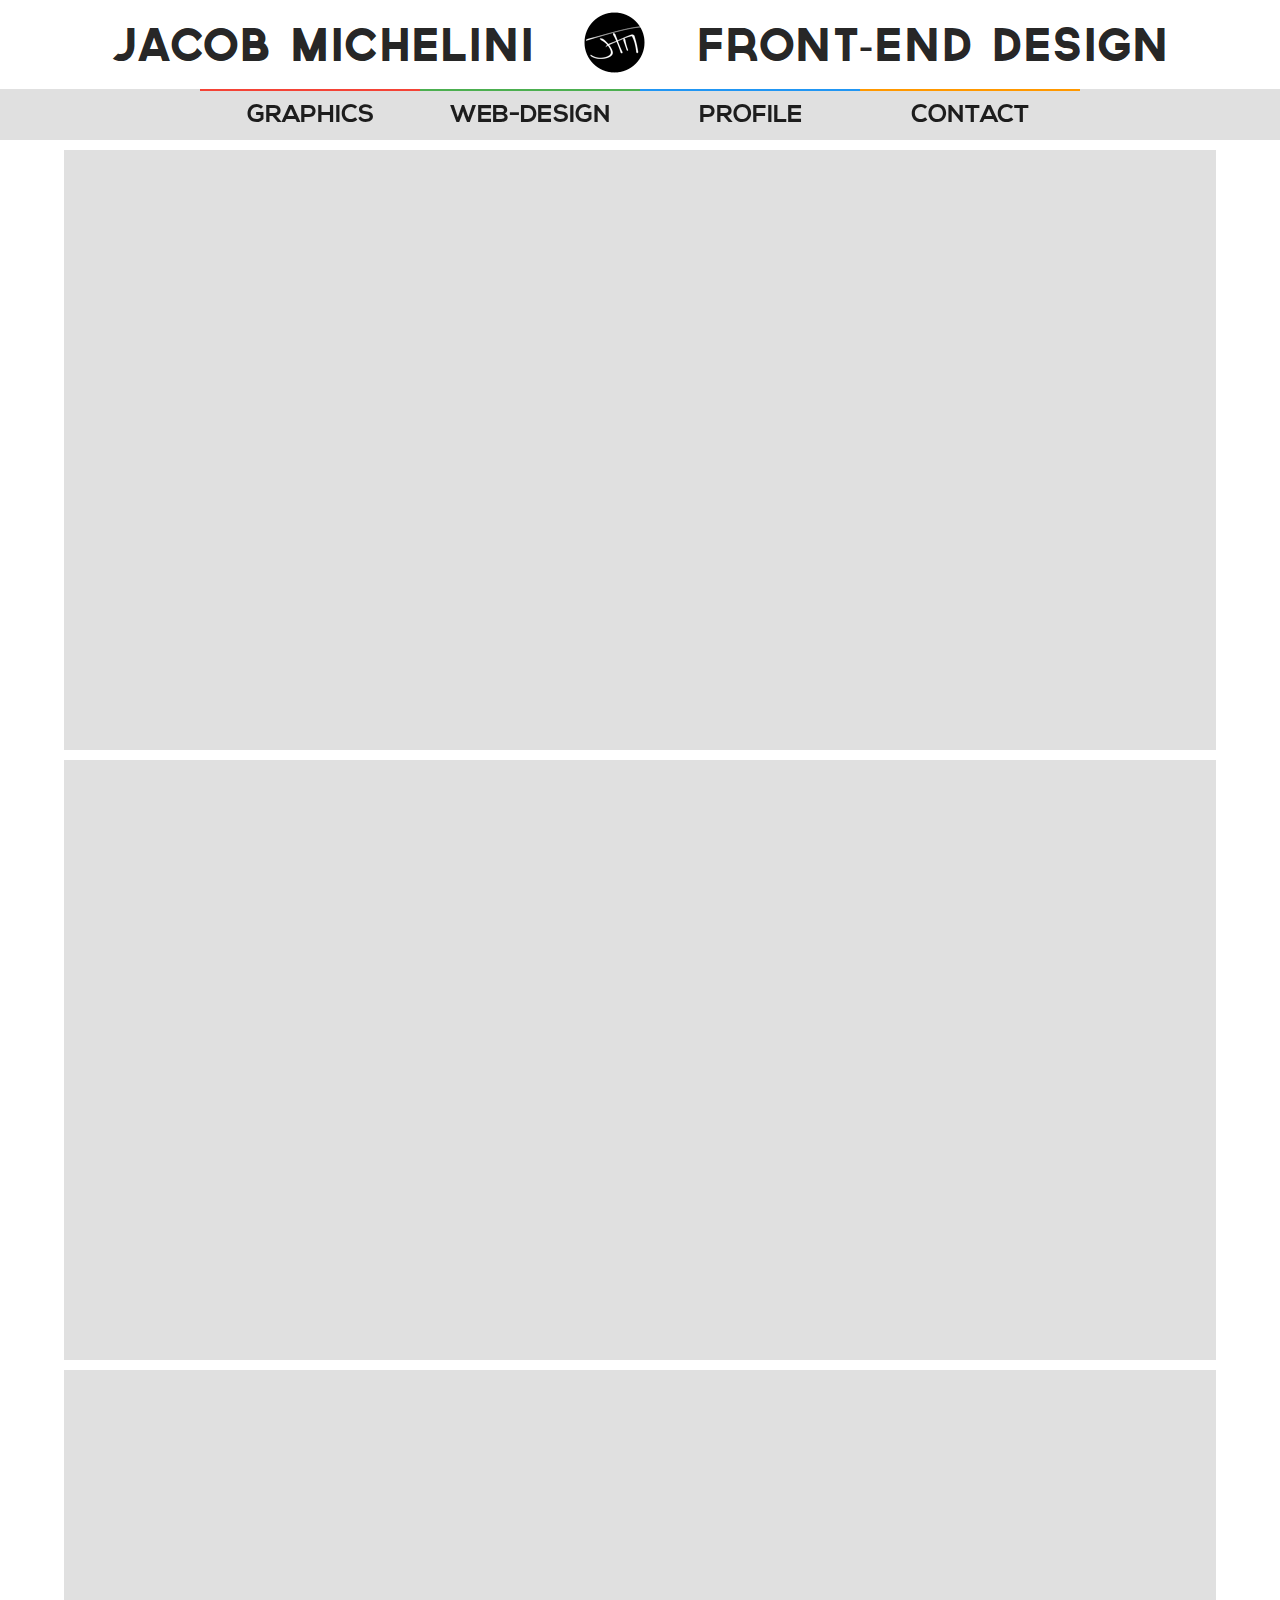
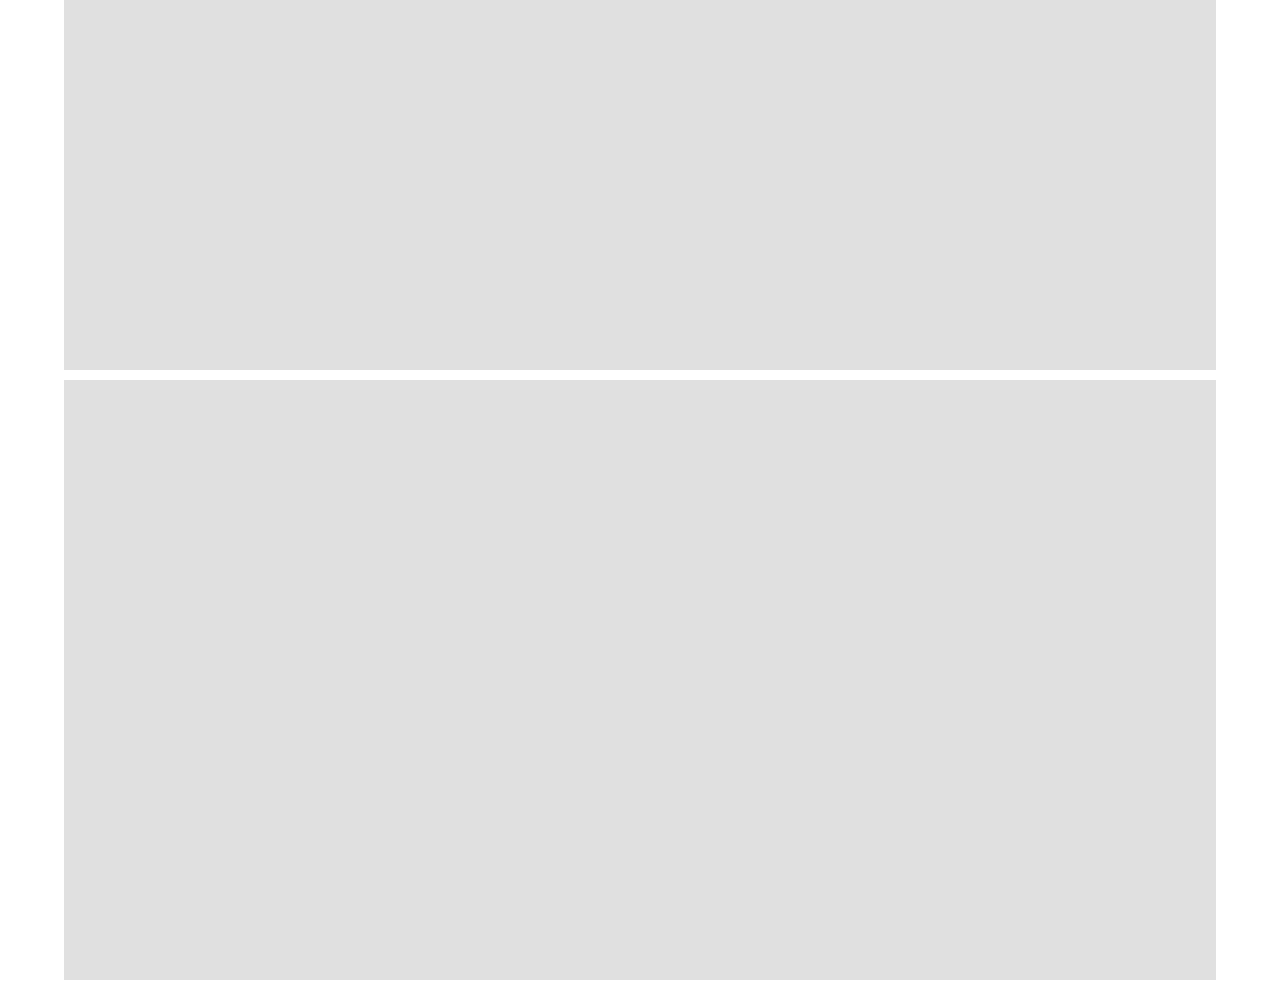
==== index.html @ 09287432 "fixed upload" ====
<!DOCTYPE html>
  <html>
    <head>
      <meta charset="utf-8" />
      <title>Jacob Michelini - Web Design</title>
      <meta name="author" content="Jacob Michelini"> 
      <meta name="keywords" content="Jacob Michelini UX Design Web Portland Oregon CSS HTML Audiocollector Front-End"> 
      <meta name="description" content="Jacob Michelini: Media and Web Design in Portland Oregon."> 
      <meta name="robots" content="index, follow">
      <link rel="shortcut icon" href="favicon.ico" type="image/x-icon">
      <link rel="icon" href="favicon.ico" type="image/x-icon">
      <!--Import Google Icon Font-->
      <link href="http://fonts.googleapis.com/icon?family=Material+Icons" rel="stylesheet">
      <!--Import materialize.css-->
      <link type="text/css" rel="stylesheet" href="css/normalize.css"  media="screen,projection"/>
      <link type="text/css" rel="stylesheet" href="css/materialize.min.css"  media="screen,projection"/>
      <link type="text/css" rel="stylesheet" href="css/customcss.css"  media="screen,projection"/>

      <!--Let browser know website is optimized for mobile-->
      <meta name="viewport" content="width=device-width, initial-scale=1.0"/>
    </head>

    <body>

      <div class="row fixed">
        <!-- TOP HEADER -->
        <div class="col s12 white">
          <a href="index.html"><h3 class="heading center-align">JACOB MICHELINI<img class="logo" src="images/jsymbol.png">FRONT-END DESIGN</h3></a>
        </div>
        
        <!-- TOP NAVBAR -->
        <div class="col s12 grey lighten-2">
          <div class="container">
            <a href="#graphics.html"><div class="col s12 m3 l3  center-align waves-effect waves-light navbutton a"><h5>GRAPHICS</h5></div></a>
            <a href="#webdesign.html"><div class="col s12 m3 l3  center-align waves-effect waves-light navbutton b"><h5 class="shrinky">WEB-DESIGN</h5></div></a>
            <a href="#profile.html"><div class="col s12 m3 l3  center-align waves-effect waves-light navbutton c"><h5>PROFILE</h5></div></a>
            <a href="#contact.html"><div class="col s12 m3 l3  center-align waves-effect waves-light navbutton d"><h5>CONTACT</h5></div></a>
          </div>
        </div>

      </div>




      <div class="row jrow">
        <div class="container jcontainer">
          <div class="blocker"></div>
          <div class="col s12 grey lighten-2 content-module"></div>
          <div class="col s12 grey lighten-2 content-module"></div>
          <div class="col s12 grey lighten-2 content-module"></div>
          <div class="col s12 grey lighten-2 content-module"></div>
        </div>

      </div>
     
      <!--Import jQuery before materialize.js-->
      <script type="text/javascript" src="https://code.jquery.com/jquery-2.1.1.min.js"></script>
      <script type="text/javascript" src="js/materialize.min.js"></script>
    </body>
  </html>
---- css/customcss.css ----
/*GENERAL*/

.jcontainer {
  width: 90%;
  max-width: 9999px;
}

a {
  color: inherit;
}

@font-face {
  font-family: 'Governorj';
  src: url("governor.ttf") format("truetype");
}

@font-face {
  font-family: 'Nexaj';
  src: url("NexaBold.otf") format("opentype");
}

@font-face {
  font-family: 'Cabinj';
  src: url("cabinregular.otf") format("opentype");
}

html {
  font-family: 'Governorj', Calibri, Trebuchet, sans-serif;
}

.a {
  border-top: 2px solid #f44336;
}

.b {
  border-top: 2px solid #4caf50;
}


.c {
  border-top: 2px solid #2196f3;
}


.d {
  border-top: 2px solid #ff9800;
}

.a:hover {
  box-shadow: 0px 50px 0px #f44336 inset;
  transition: all 400ms;
}

.b:hover {
  box-shadow: 0px 50px 0px #4caf50 inset;
  transition: all 400ms;
}


.c:hover {
  box-shadow: 0px 50px 0px #2196f3 inset;
  transition: all 400ms;
}


.d:hover {
  box-shadow: 0px 50px 0px #ff9800 inset;
  transition: all 400ms;
}



/*TOPBAR*/

.fixed {
  position: fixed;
  z-index: 100;
}

h3 {
  font-size: 45px;
}

h5 {
  font-family: 'Nexaj', sans-serif;
  font-weight: bold;
}

.logo {
  position: relative;
  margin-top: -900px;
  top: 12px;
  padding: 0px 50px 0px 50px;
}

/*.navbutton:hover {
  background-color: #1de9b6; 
}*/



/*CONTENT MODULES*/

.jrow {
  margin-bottom: 0px;
}

.blocker {
  height: 150px;
  width: 100%;
}

.content-module {
  height: 600px;
  margin-bottom: 10px;
}


/*GALLERY*/

.gallery {
    width: 100%;
    margin-left: auto;
    left: auto;
    right: auto;
    float: left;
    box-sizing: border-box;
    margin-bottom: 20px;
}



/*-------------------------------------------------------------------------------*/
/*BREAKPOINTS*/
@media only screen 
and (max-width : 1100px) {
  
/*GENERAL*/
/*TOPBAR*/
h3 {
  font-size: 3.5vw;
  transition: all 100ms;
}

.logo {
  padding: 0px 3vw 0px 3vw;
  width: 12%;
  top: 1.5vw;
}

.blocker {
  height: calc(5vw + 85px);
}
/*CONTENT MODULES*/
/*GALLERY*/

}

@media only screen 
and (max-width : 1200px) {
  
/*GENERAL*/
/*TOPBAR*/
.container {
  width: 90%;
  transition:all 300ms;
}
/*CONTENT MODULES*/
/*GALLERY*/

}

@media only screen 
and (max-width : 850px) {
  
/*GENERAL*/
/*TOPBAR*/
.shrinky {
  font-size: 2.65vw;
  line-height: 25px; 
}

.jcontainer {
  width: 100%;
}
/*CONTENT MODULES*/
/*GALLERY*/

}

@media only screen 
and (max-width : 600px) {
  
/*GENERAL*/
/*TOPBAR*/
.shrinky {
  font-size: 1.64rem;
}

.blocker {
  height: calc(5vw + 230px);
}
/*CONTENT MODULES*/
/*GALLERY*/

}
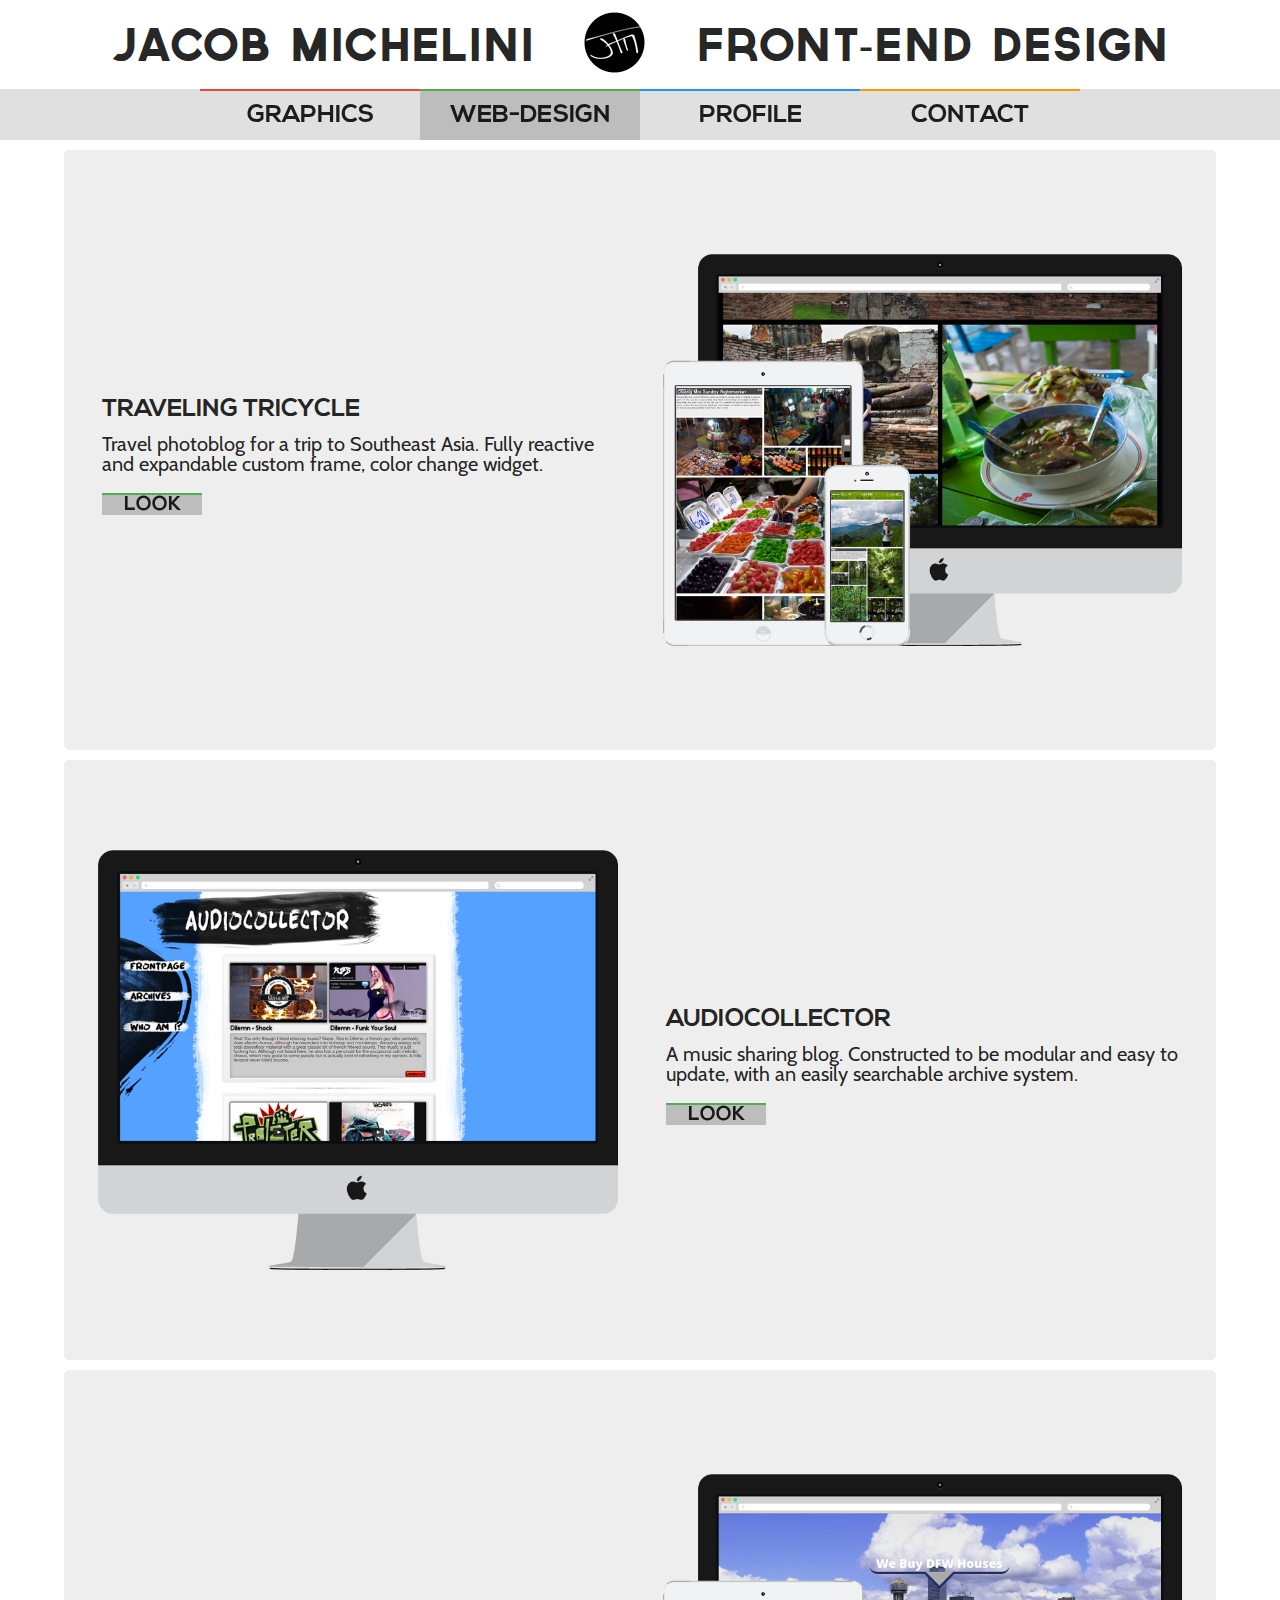
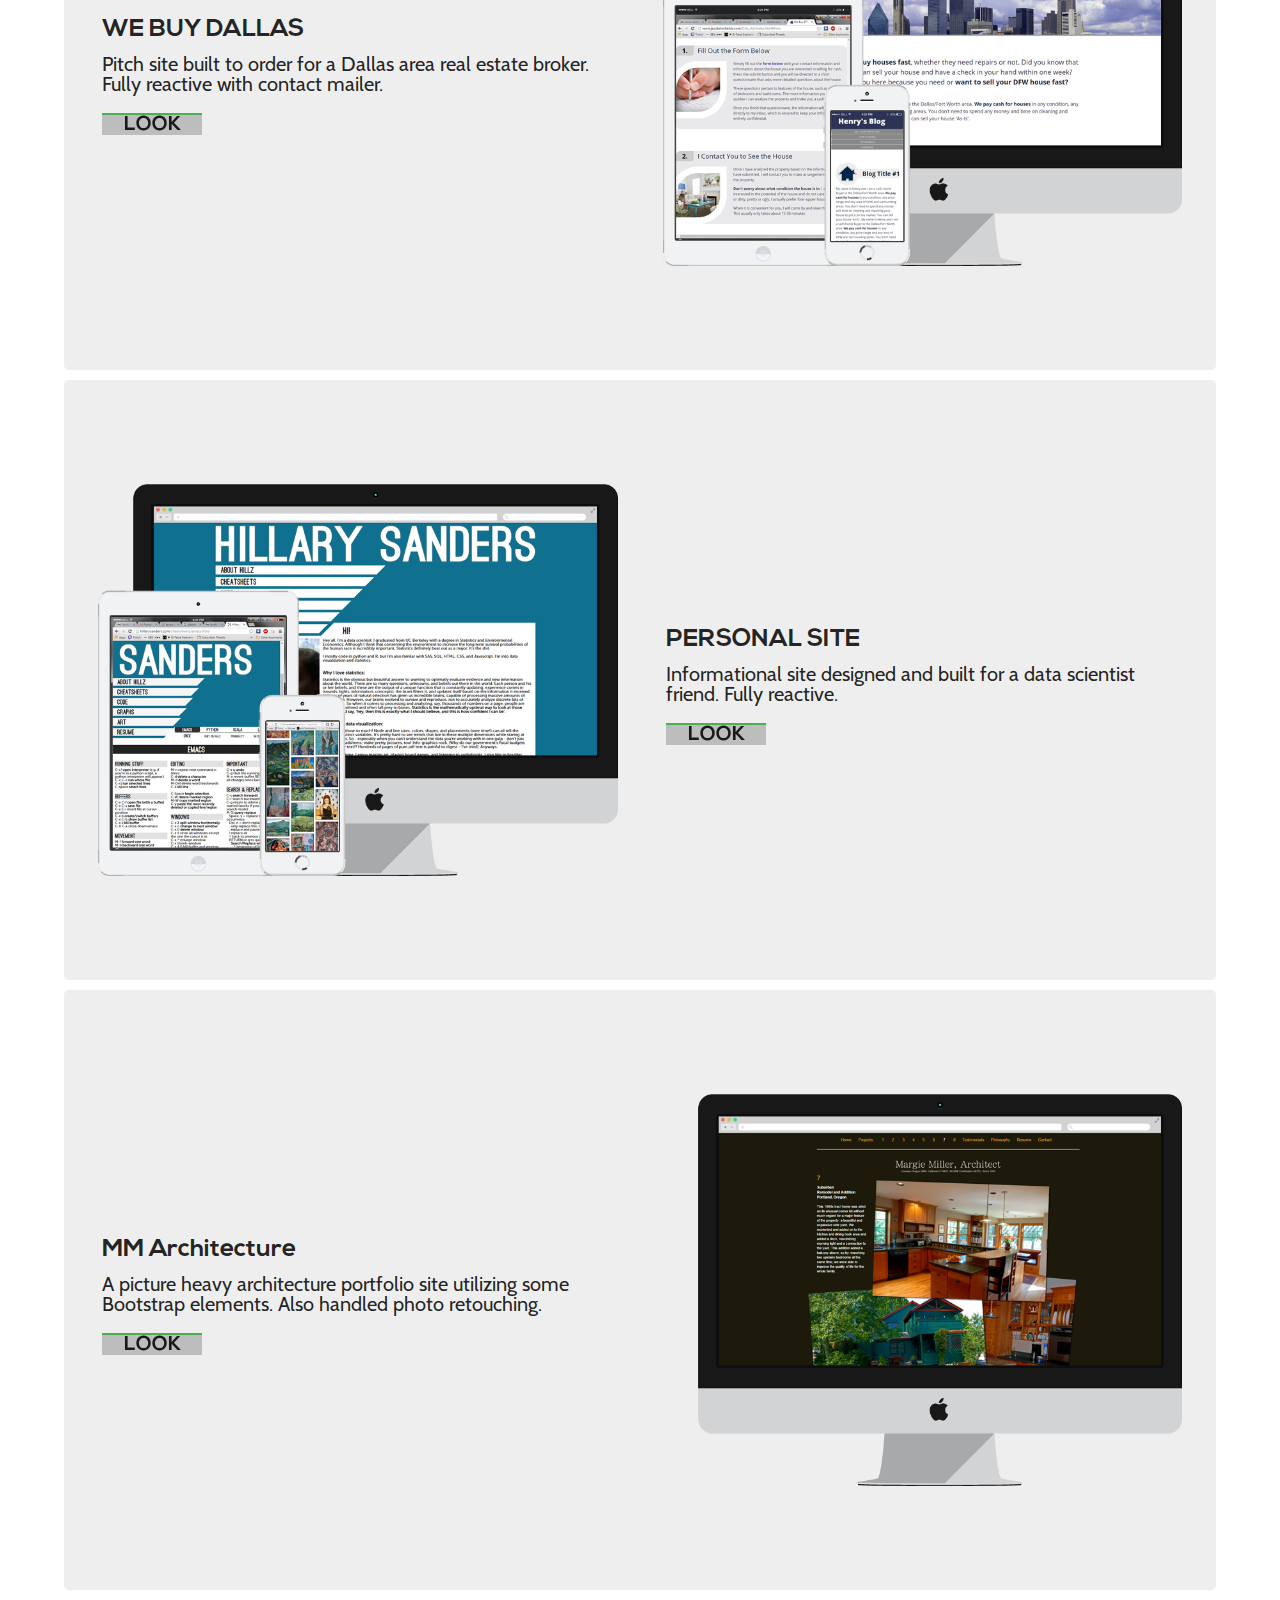
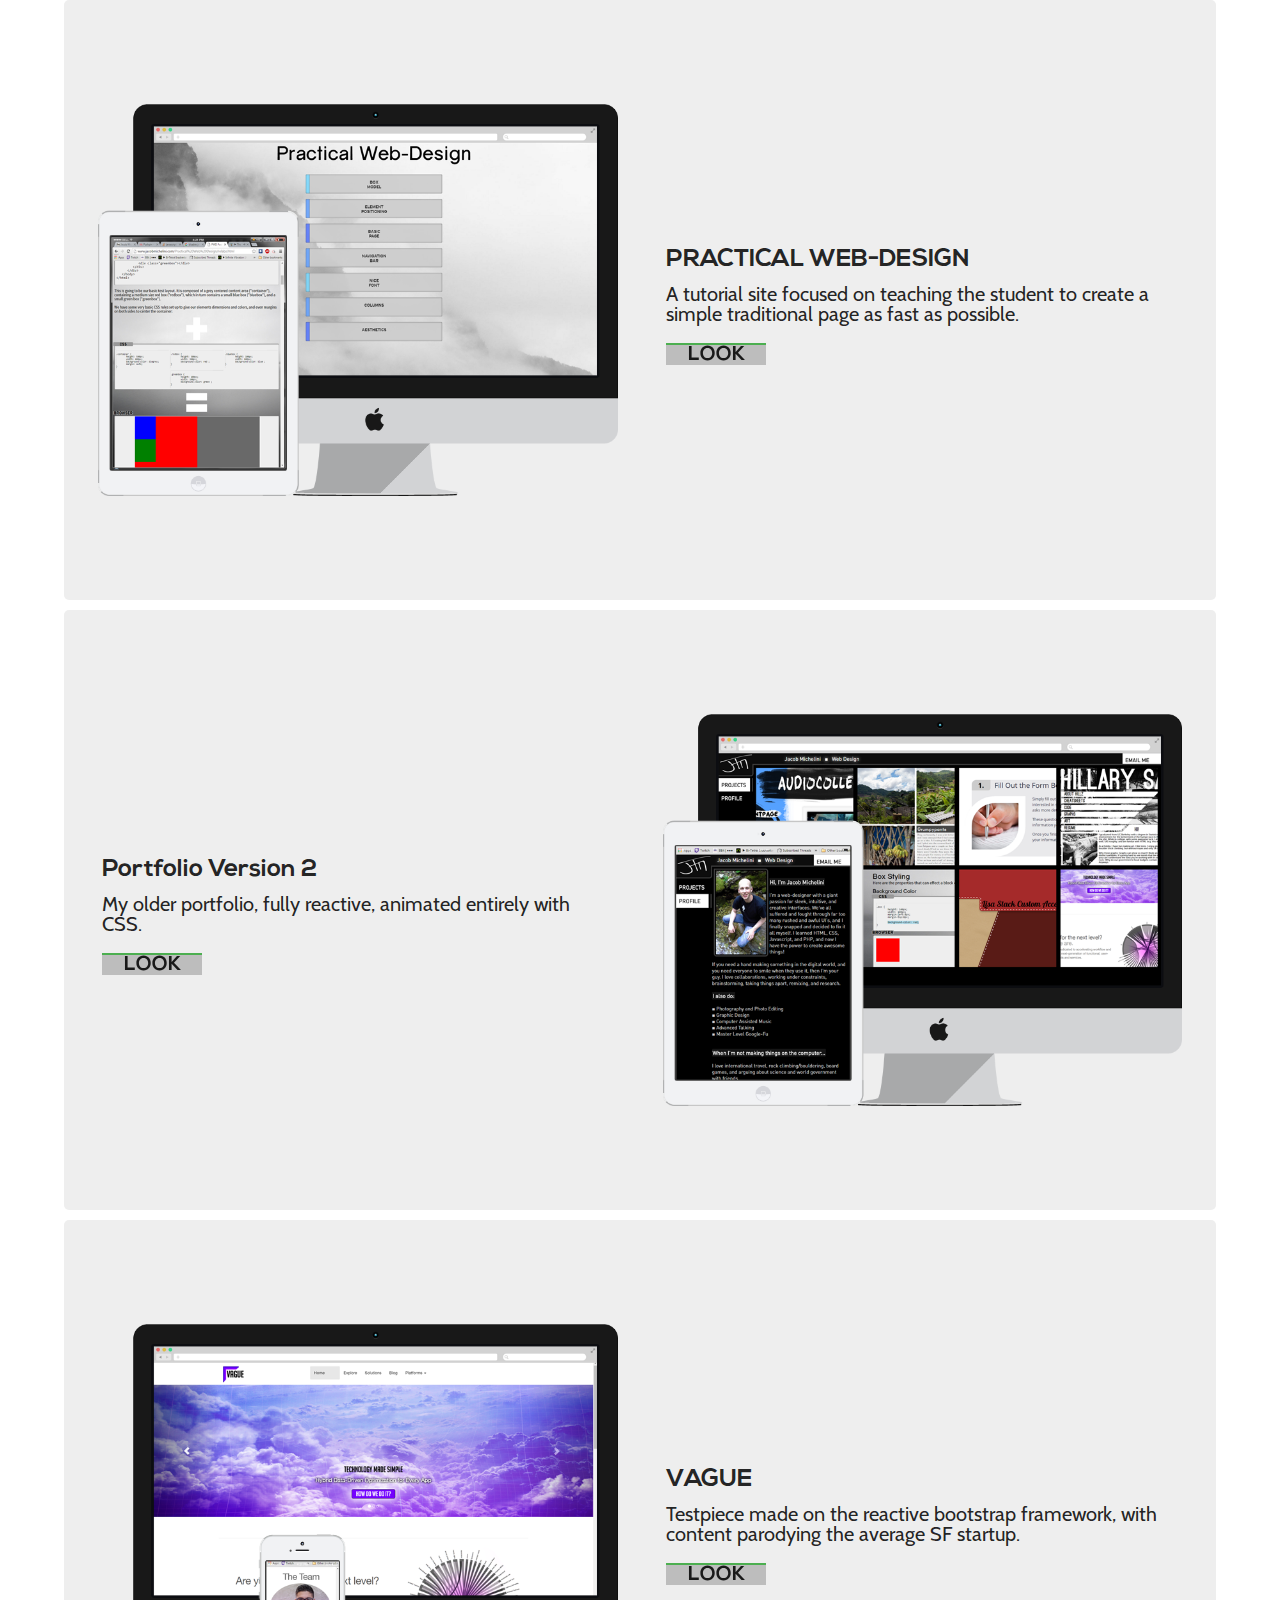
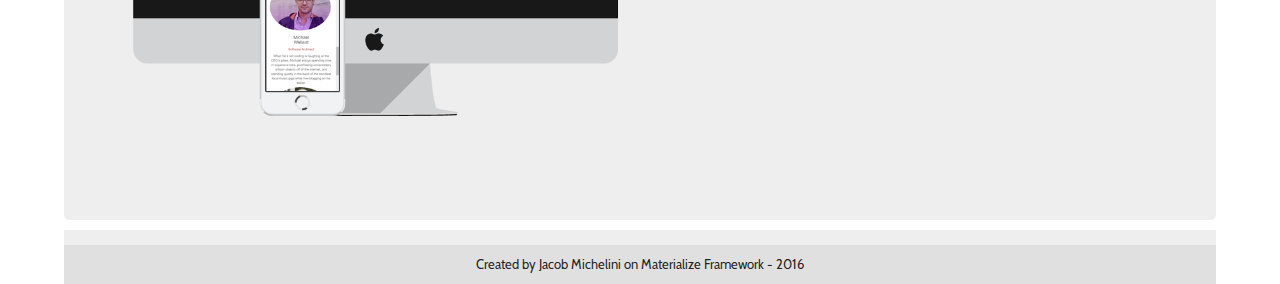
==== commit 86c62ebe: "Added Site Content" ====
--- a/index.html
+++ b/index.html
@@ -2,7 +2,7 @@
   <html>
     <head>
       <meta charset="utf-8" />
-      <title>Jacob Michelini - Web Design</title>
+      <title>Jacob Michelini│Front-End Design</title>
       <meta name="author" content="Jacob Michelini"> 
       <meta name="keywords" content="Jacob Michelini UX Design Web Portland Oregon CSS HTML Audiocollector Front-End"> 
       <meta name="description" content="Jacob Michelini: Media and Web Design in Portland Oregon."> 
@@ -32,7 +32,7 @@
         <div class="col s12 grey lighten-2">
           <div class="container">
             <a href="#graphics.html"><div class="col s12 m3 l3  center-align waves-effect waves-light navbutton a"><h5>GRAPHICS</h5></div></a>
-            <a href="#webdesign.html"><div class="col s12 m3 l3  center-align waves-effect waves-light navbutton b"><h5 class="shrinky">WEB-DESIGN</h5></div></a>
+            <a href="#webdesign.html"><div class="col s12 m3 l3  center-align waves-effect waves-light navbutton b crumb"><h5 class="shrinky">WEB-DESIGN</h5></div></a>
             <a href="#profile.html"><div class="col s12 m3 l3  center-align waves-effect waves-light navbutton c"><h5>PROFILE</h5></div></a>
             <a href="#contact.html"><div class="col s12 m3 l3  center-align waves-effect waves-light navbutton d"><h5>CONTACT</h5></div></a>
           </div>
@@ -46,10 +46,104 @@
       <div class="row jrow">
         <div class="container jcontainer">
           <div class="blocker"></div>
-          <div class="col s12 grey lighten-2 content-module"></div>
-          <div class="col s12 grey lighten-2 content-module"></div>
-          <div class="col s12 grey lighten-2 content-module"></div>
-          <div class="col s12 grey lighten-2 content-module"></div>
+          
+          <div class="col s12 grey lighten-3 content-module">
+            <div class="col l6 m6 s12 fullheight valign-wrapper">
+              <div class="caption">
+              <h5>TRAVELING TRICYCLE</h5>
+              <p>Travel photoblog for a trip to Southeast Asia. Fully reactive and expandable custom frame, color change widget.</p>
+              <a href="#tricycle.html"><div class="navbutton center-align waves-effect waves-light visit b">LOOK</div></a>
+              </div>
+            </div>
+            <div class="col l6 m6 s12 fullheight valign-wrapper"><img class="gallery" src="images/tricycle.png"></div>
+          </div>
+
+          <div class="col s12 grey lighten-3 content-module">
+            <div class="col l6 m6 s12 fullheight valign-wrapper"><img class="gallery" src="images/audio.png"></div>
+            <div class="col l6 m6 s12 fullheight valign-wrapper">
+              <div class="caption">
+              <h5>AUDIOCOLLECTOR</h5>
+              <p>A music sharing blog. Constructed to be modular and easy to update, with an easily searchable archive system.</p>
+              <a href="#audio.html"><div class="navbutton center-align waves-effect waves-light visit b">LOOK</div></a>
+              </div>
+            </div>
+          </div>
+
+          <div class="col s12 grey lighten-3 content-module">
+            <div class="col l6 m6 s12 fullheight valign-wrapper">
+              <div class="caption">
+              <h5>WE BUY DALLAS</h5>
+              <p>Pitch site built to order for a Dallas area real estate broker. Fully reactive with contact mailer.</p>
+              <a href="#dfw.html"><div class="navbutton center-align waves-effect waves-light visit b">LOOK</div></a>
+              </div>
+            </div>
+            <div class="col l6 m6 s12 fullheight valign-wrapper"><img class="gallery" src="images/dfw.png"></div>
+          </div>
+
+          <div class="col s12 grey lighten-3 content-module">
+            <div class="col l6 m6 s12 fullheight valign-wrapper"><img class="gallery" src="images/hillary.png"></div>
+            <div class="col l6 m6 s12 fullheight valign-wrapper">
+              <div class="caption">
+              <h5>PERSONAL SITE</h5>
+              <p>Informational site designed and built for a data scientist friend. Fully reactive.</p>
+              <a href="#hillary.html"><div class="navbutton center-align waves-effect waves-light visit b">LOOK</div></a>
+              </div>
+            </div>
+          </div>
+
+          <!-- FOUR -->
+
+          <div class="col s12 grey lighten-3 content-module">
+            <div class="col l6 m6 s12 fullheight valign-wrapper">
+              <div class="caption">
+              <h5>MM Architecture</h5>
+              <p>A picture heavy architecture portfolio site utilizing some Bootstrap elements. Also handled photo retouching.</p>
+              <a href="#margie.html"><div class="navbutton center-align waves-effect waves-light visit b">LOOK</div></a>
+              </div>
+            </div>
+            <div class="col l6 m6 s12 fullheight valign-wrapper"><img class="gallery" src="images/margie.png"></div>
+          </div>
+
+          <div class="col s12 grey lighten-3 content-module">
+            <div class="col l6 m6 s12 fullheight valign-wrapper"><img class="gallery" src="images/practical.png"></div>
+            <div class="col l6 m6 s12 fullheight valign-wrapper">
+              <div class="caption">
+              <h5>PRACTICAL WEB-DESIGN</h5>
+              <p>A tutorial site focused on teaching the student to create a simple traditional page as fast as possible.</p>
+              <a href="#practical.html"><div class="navbutton center-align waves-effect waves-light visit b">LOOK</div></a>
+              </div>
+            </div>
+          </div>
+
+          <div class="col s12 grey lighten-3 content-module">
+            <div class="col l6 m6 s12 fullheight valign-wrapper">
+              <div class="caption">
+              <h5>Portfolio Version 2</h5>
+              <p>My older portfolio, fully reactive, animated entirely with CSS.</p>
+              <a href="#portfolio2.html"><div class="navbutton center-align waves-effect waves-light visit b">LOOK</div></a>
+              </div>
+            </div>
+            <div class="col l6 m6 s12 fullheight valign-wrapper"><img class="gallery" src="images/portfolio2.png"></div>
+          </div>
+
+          <div class="col s12 grey lighten-3 content-module">
+            <div class="col l6 m6 s12 fullheight valign-wrapper"><img class="gallery" src="images/vague.png"></div>
+            <div class="col l6 m6 s12 fullheight valign-wrapper">
+              <div class="caption">
+              <h5>VAGUE</h5>
+              <p>Testpiece made on the reactive bootstrap framework, with content parodying the average SF startup.</p>
+              <a href="#vague.html"><div class="navbutton center-align waves-effect waves-light visit b">LOOK</div></a>
+              </div>
+            </div>
+          </div>
+
+          <!-- EIGHT -->
+
+          <a href="index.html"><div class="col s12 grey lighten-1 center-align hide-on-med-and-up"><br>▲ GO TO TOP ▲<br><br></div></a>
+          <div class="col s12 grey lighten-3"><br></div>
+          <div class="col s12 grey lighten-2"><p class="center-align small"><br>Created by Jacob Michelini on Materialize Framework - 2016<br><br></p></div>
+
+
         </div>
 
       </div>
@@ -57,6 +151,7 @@
       <!--Import jQuery before materialize.js-->
       <script type="text/javascript" src="https://code.jquery.com/jquery-2.1.1.min.js"></script>
       <script type="text/javascript" src="js/materialize.min.js"></script>
+      <script type="text/javascript" src="js/custom.js"></script>
     </body>
   </html>
         --- a/css/customcss.css
+++ b/css/customcss.css
@@ -28,6 +28,11 @@
   font-family: 'Governorj', Calibri, Trebuchet, sans-serif;
 }
 
+p {
+  font-family: 'Cabinj', Calibri, sans-serif;
+  font-size: 20px;
+}
+
 .a {
   border-top: 2px solid #f44336;
 }
@@ -44,6 +49,10 @@
 
 .d {
   border-top: 2px solid #ff9800;
+}
+
+.small {
+  font-size: 13px;
 }
 
 .a:hover {
@@ -75,6 +84,7 @@
 .fixed {
   position: fixed;
   z-index: 100;
+  /*border-bottom: 1px solid white;*/
 }
 
 h3 {
@@ -93,6 +103,10 @@
   padding: 0px 50px 0px 50px;
 }
 
+.crumb {
+  background-color: #bdbdbd;
+}
+
 /*.navbutton:hover {
   background-color: #1de9b6; 
 }*/
@@ -113,6 +127,20 @@
 .content-module {
   height: 600px;
   margin-bottom: 10px;
+  border-radius: 5px;
+}
+
+.caption {
+  padding: 1rem;
+}
+
+.visit {
+  width: 100px;
+  height: 22px;
+  margin-top: 1.25rem;
+  background-color: #bdbdbd;
+  font-size: 20px;
+  font-family: 'Nexaj', sans-serif;
 }
 
 
@@ -120,12 +148,14 @@
 
 .gallery {
     width: 100%;
+    display: block;
     margin-left: auto;
-    left: auto;
-    right: auto;
-    float: left;
-    box-sizing: border-box;
-    margin-bottom: 20px;
+    margin-right: auto;
+    padding: .75rem;
+}
+
+.fullheight {
+  height: 100%;
 }
 
 
@@ -152,6 +182,9 @@
   height: calc(5vw + 85px);
 }
 /*CONTENT MODULES*/
+.content-module {
+  height: 500px;
+}
 /*GALLERY*/
 
 }
@@ -184,6 +217,9 @@
   width: 100%;
 }
 /*CONTENT MODULES*/
+.content-module {
+  height: 400px;
+}
 /*GALLERY*/
 
 }
@@ -197,10 +233,28 @@
   font-size: 1.64rem;
 }
 
+.fixed {
+  position: relative;
+  margin-bottom: 10px;
+}
+
+.fullheight {
+  height: 50%;
+}
+
+.gallery {
+  width: auto;
+  max-height: 100%;
+  max-width: 100%;
+}
+
 .blocker {
-  height: calc(5vw + 230px);
-}
-/*CONTENT MODULES*/
+  height: 0px;
+}
+/*CONTENT MODULES*/
+.content-module {
+  height: 550px;
+}
 /*GALLERY*/
 
 }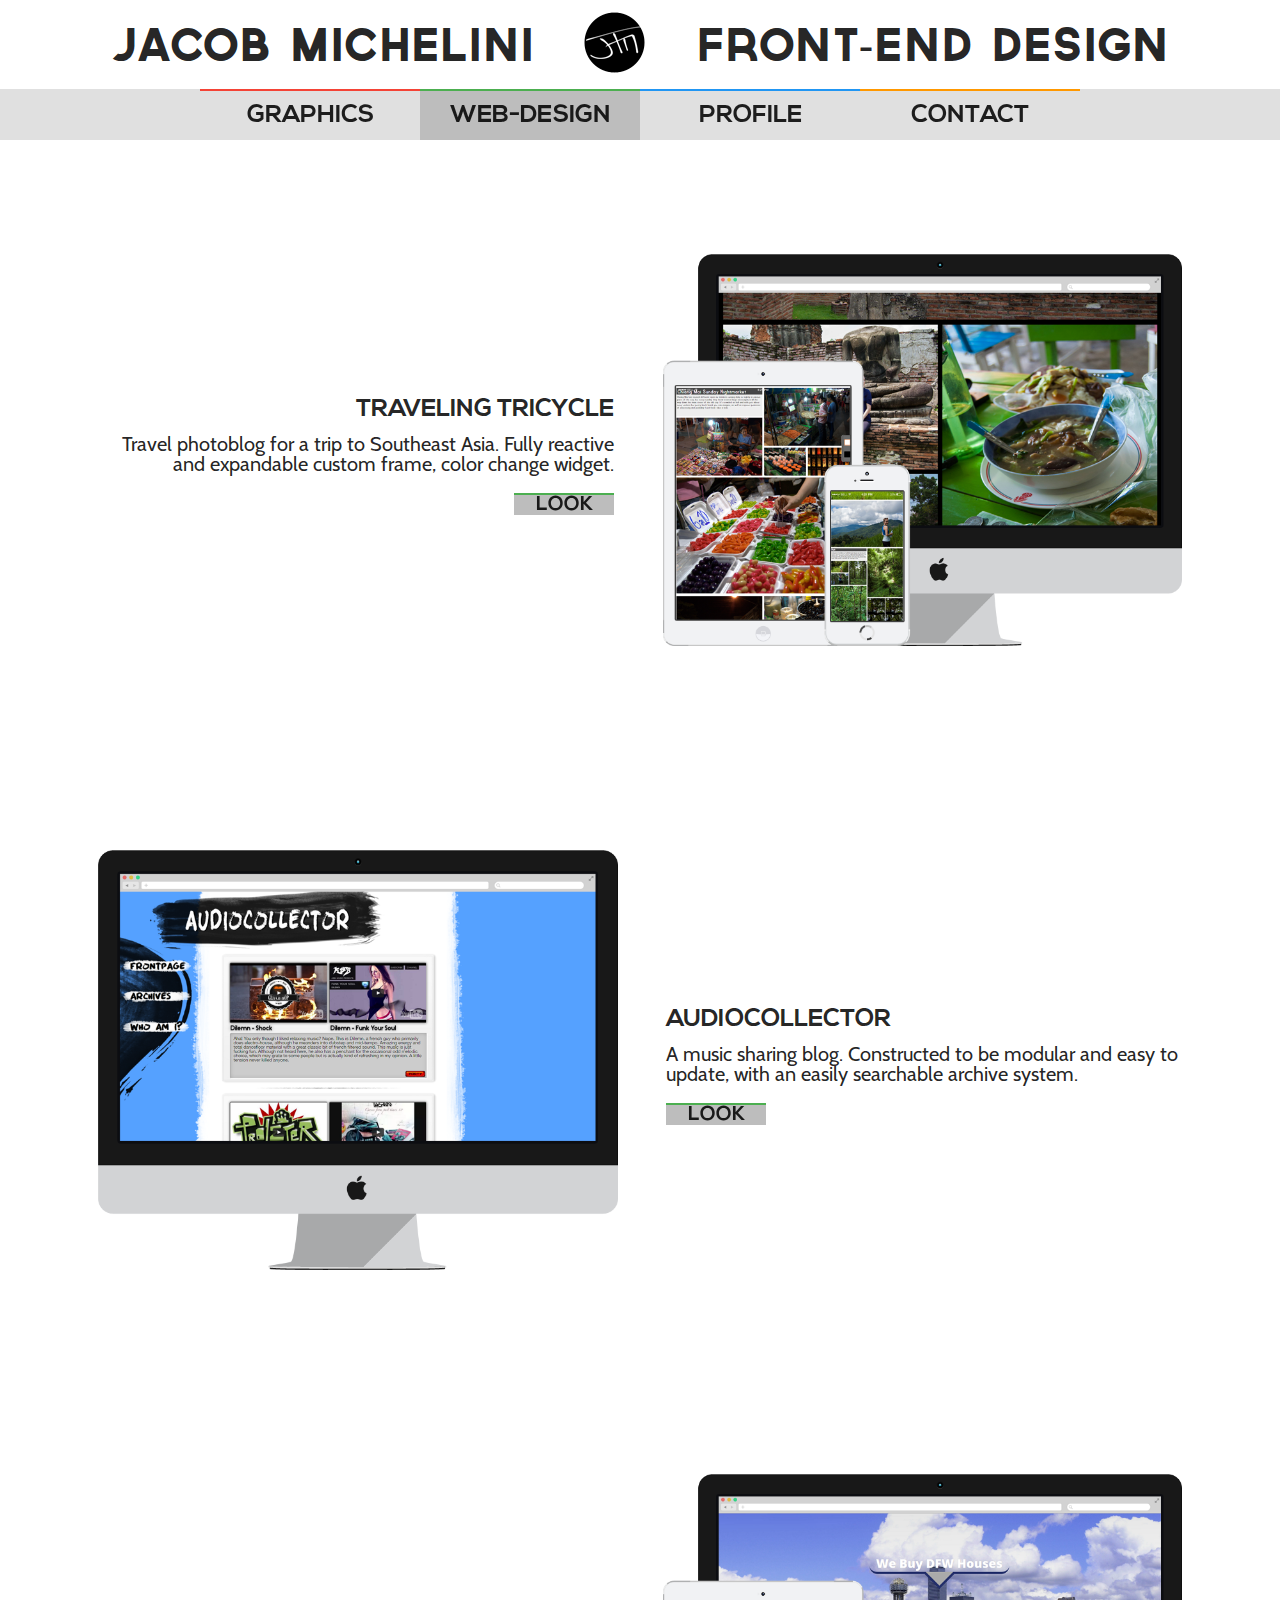
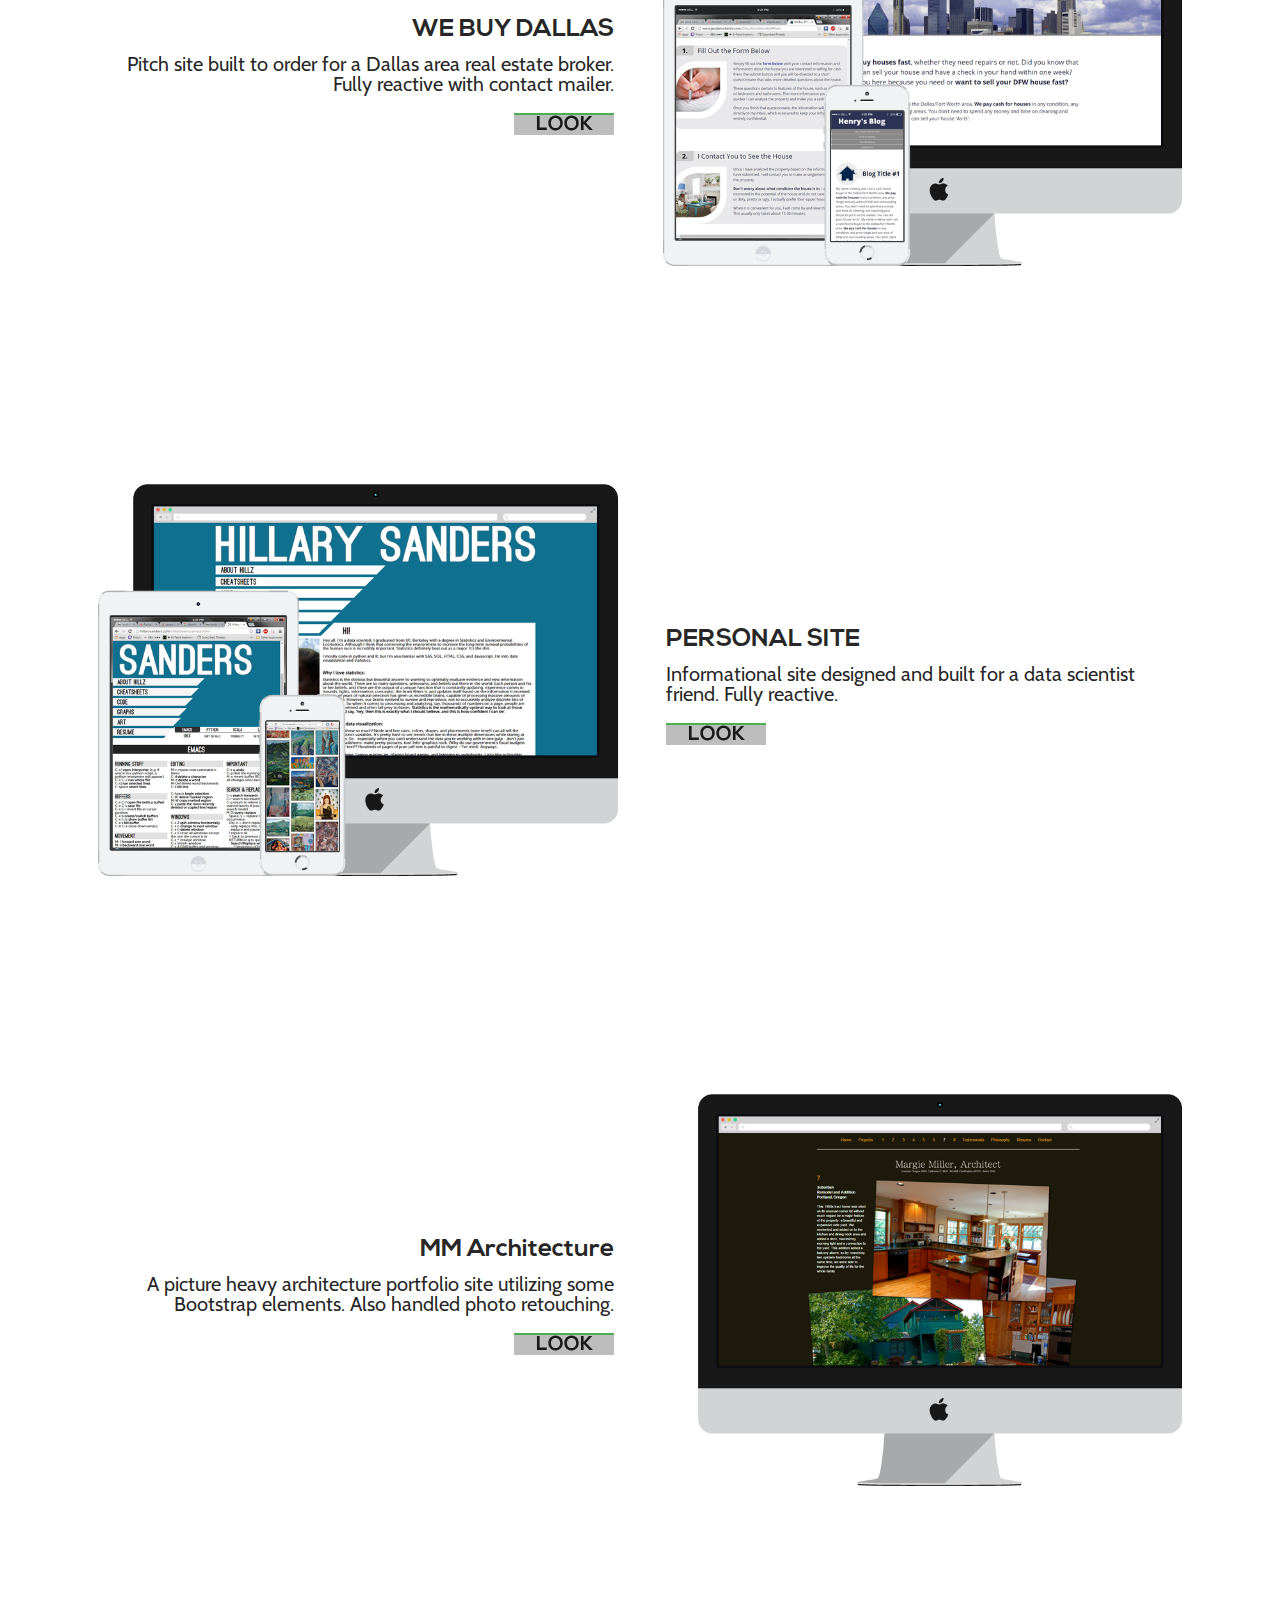
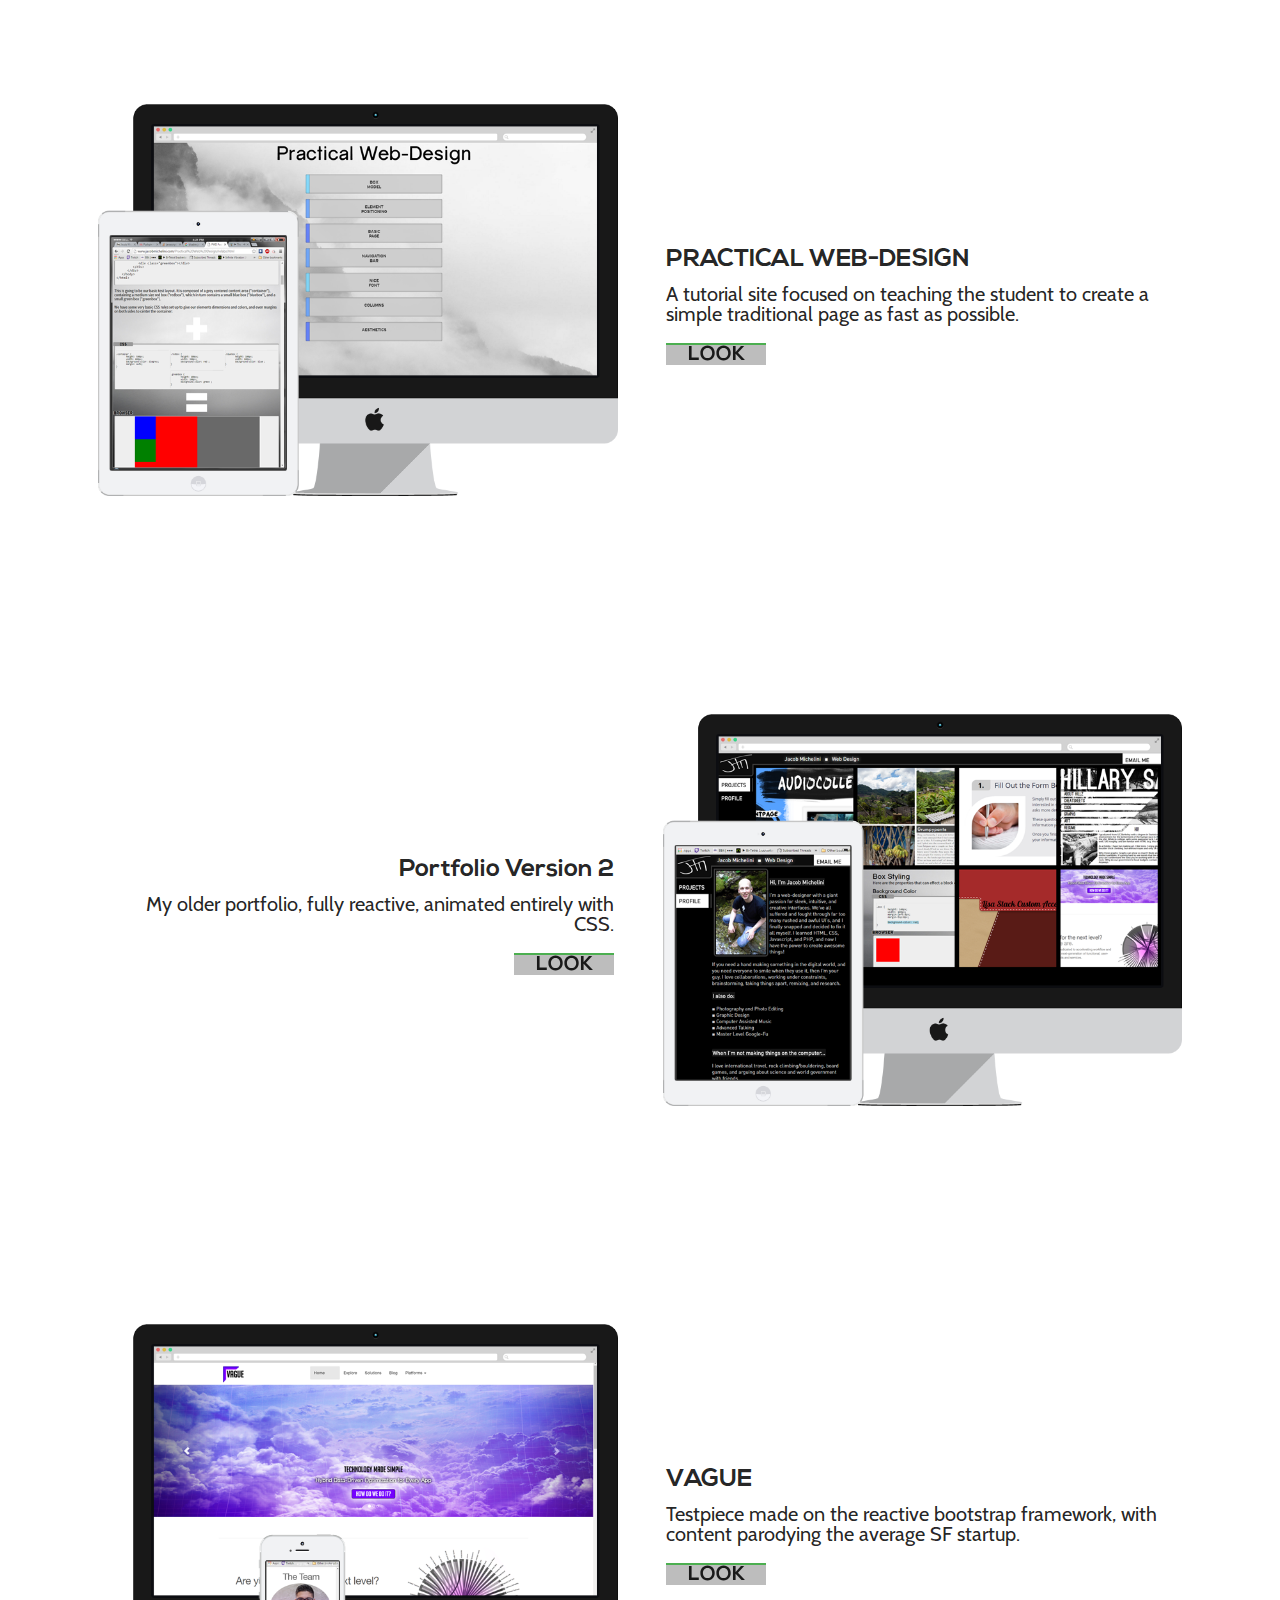
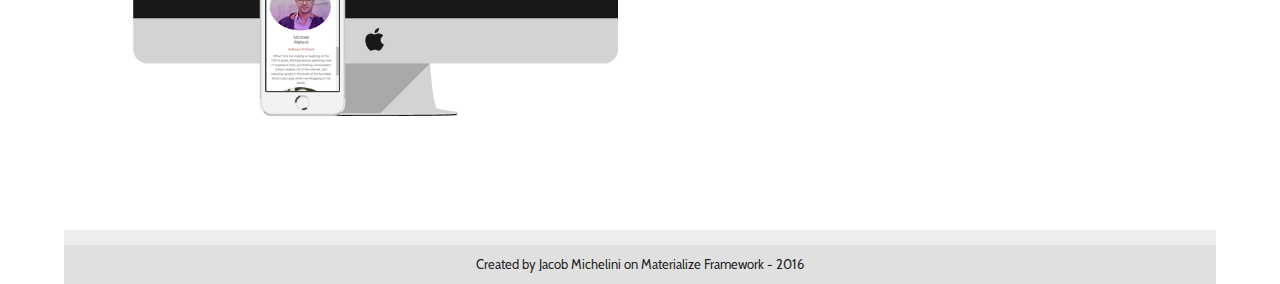
==== commit 50b2820d: "Fixed topbar" ====
--- a/index.html
+++ b/index.html
@@ -47,9 +47,9 @@
         <div class="container jcontainer">
           <div class="blocker"></div>
           
-          <div class="col s12 grey lighten-3 content-module">
+          <div class="col s12 content-module">
             <div class="col l6 m6 s12 fullheight valign-wrapper">
-              <div class="caption">
+              <div class="caption right-align">
               <h5>TRAVELING TRICYCLE</h5>
               <p>Travel photoblog for a trip to Southeast Asia. Fully reactive and expandable custom frame, color change widget.</p>
               <a href="#tricycle.html"><div class="navbutton center-align waves-effect waves-light visit b">LOOK</div></a>
@@ -58,7 +58,7 @@
             <div class="col l6 m6 s12 fullheight valign-wrapper"><img class="gallery" src="images/tricycle.png"></div>
           </div>
 
-          <div class="col s12 grey lighten-3 content-module">
+          <div class="col s12 content-module">
             <div class="col l6 m6 s12 fullheight valign-wrapper"><img class="gallery" src="images/audio.png"></div>
             <div class="col l6 m6 s12 fullheight valign-wrapper">
               <div class="caption">
@@ -69,9 +69,9 @@
             </div>
           </div>
 
-          <div class="col s12 grey lighten-3 content-module">
+          <div class="col s12 content-module">
             <div class="col l6 m6 s12 fullheight valign-wrapper">
-              <div class="caption">
+              <div class="caption right-align">
               <h5>WE BUY DALLAS</h5>
               <p>Pitch site built to order for a Dallas area real estate broker. Fully reactive with contact mailer.</p>
               <a href="#dfw.html"><div class="navbutton center-align waves-effect waves-light visit b">LOOK</div></a>
@@ -80,7 +80,7 @@
             <div class="col l6 m6 s12 fullheight valign-wrapper"><img class="gallery" src="images/dfw.png"></div>
           </div>
 
-          <div class="col s12 grey lighten-3 content-module">
+          <div class="col s12 content-module">
             <div class="col l6 m6 s12 fullheight valign-wrapper"><img class="gallery" src="images/hillary.png"></div>
             <div class="col l6 m6 s12 fullheight valign-wrapper">
               <div class="caption">
@@ -93,9 +93,9 @@
 
           <!-- FOUR -->
 
-          <div class="col s12 grey lighten-3 content-module">
+          <div class="col s12 content-module">
             <div class="col l6 m6 s12 fullheight valign-wrapper">
-              <div class="caption">
+              <div class="caption right-align">
               <h5>MM Architecture</h5>
               <p>A picture heavy architecture portfolio site utilizing some Bootstrap elements. Also handled photo retouching.</p>
               <a href="#margie.html"><div class="navbutton center-align waves-effect waves-light visit b">LOOK</div></a>
@@ -104,7 +104,7 @@
             <div class="col l6 m6 s12 fullheight valign-wrapper"><img class="gallery" src="images/margie.png"></div>
           </div>
 
-          <div class="col s12 grey lighten-3 content-module">
+          <div class="col s12 content-module">
             <div class="col l6 m6 s12 fullheight valign-wrapper"><img class="gallery" src="images/practical.png"></div>
             <div class="col l6 m6 s12 fullheight valign-wrapper">
               <div class="caption">
@@ -115,9 +115,9 @@
             </div>
           </div>
 
-          <div class="col s12 grey lighten-3 content-module">
+          <div class="col s12 content-module">
             <div class="col l6 m6 s12 fullheight valign-wrapper">
-              <div class="caption">
+              <div class="caption right-align">
               <h5>Portfolio Version 2</h5>
               <p>My older portfolio, fully reactive, animated entirely with CSS.</p>
               <a href="#portfolio2.html"><div class="navbutton center-align waves-effect waves-light visit b">LOOK</div></a>
@@ -126,7 +126,7 @@
             <div class="col l6 m6 s12 fullheight valign-wrapper"><img class="gallery" src="images/portfolio2.png"></div>
           </div>
 
-          <div class="col s12 grey lighten-3 content-module">
+          <div class="col s12 content-module">
             <div class="col l6 m6 s12 fullheight valign-wrapper"><img class="gallery" src="images/vague.png"></div>
             <div class="col l6 m6 s12 fullheight valign-wrapper">
               <div class="caption">
--- a/css/customcss.css
+++ b/css/customcss.css
@@ -2,7 +2,7 @@
 
 .jcontainer {
   width: 90%;
-  max-width: 9999px;
+  max-width: 9999999px;
 }
 
 a {
@@ -82,6 +82,7 @@
 /*TOPBAR*/
 
 .fixed {
+  width: 100vw;
   position: fixed;
   z-index: 100;
   /*border-bottom: 1px solid white;*/
@@ -132,6 +133,7 @@
 
 .caption {
   padding: 1rem;
+  width: 100%;
 }
 
 .visit {
@@ -147,11 +149,12 @@
 /*GALLERY*/
 
 .gallery {
-    width: 100%;
+    max-width: 100%;
     display: block;
     margin-left: auto;
     margin-right: auto;
     padding: .75rem;
+    max-height: 100%;
 }
 
 .fullheight {
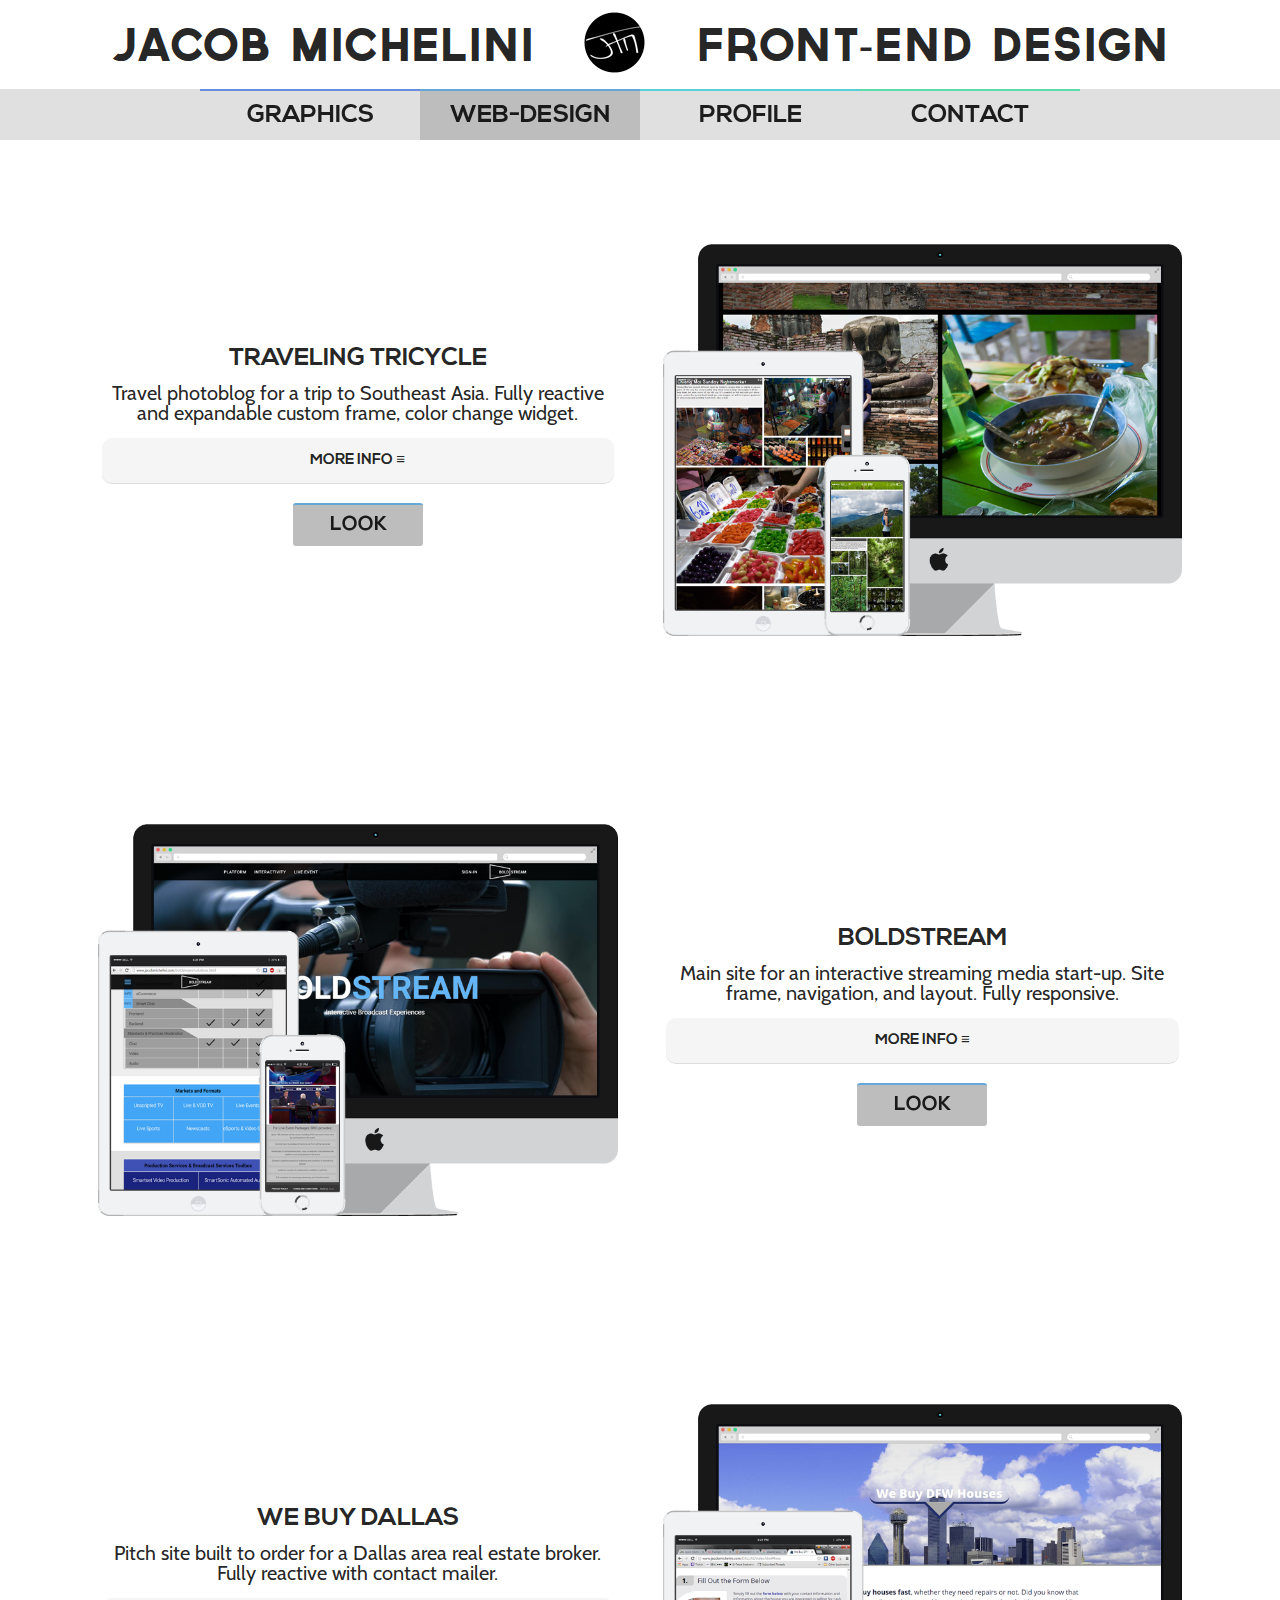
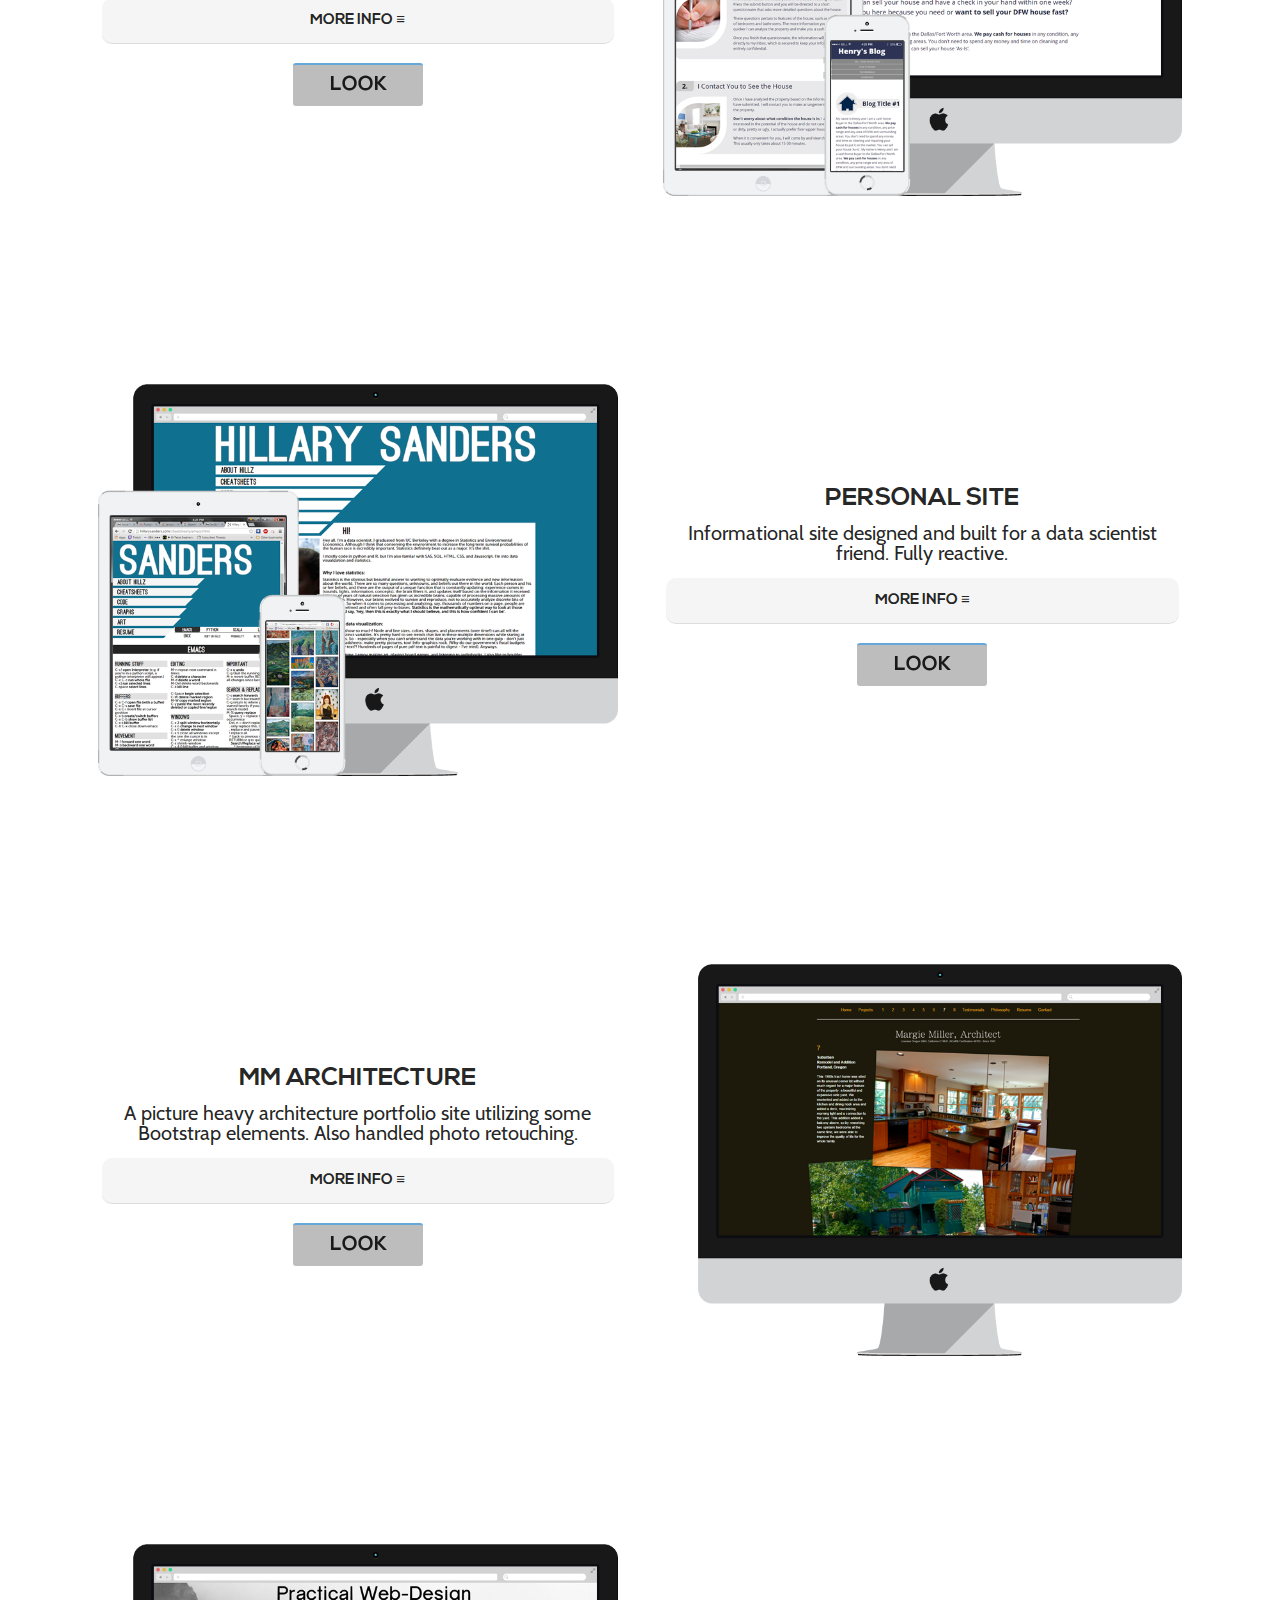
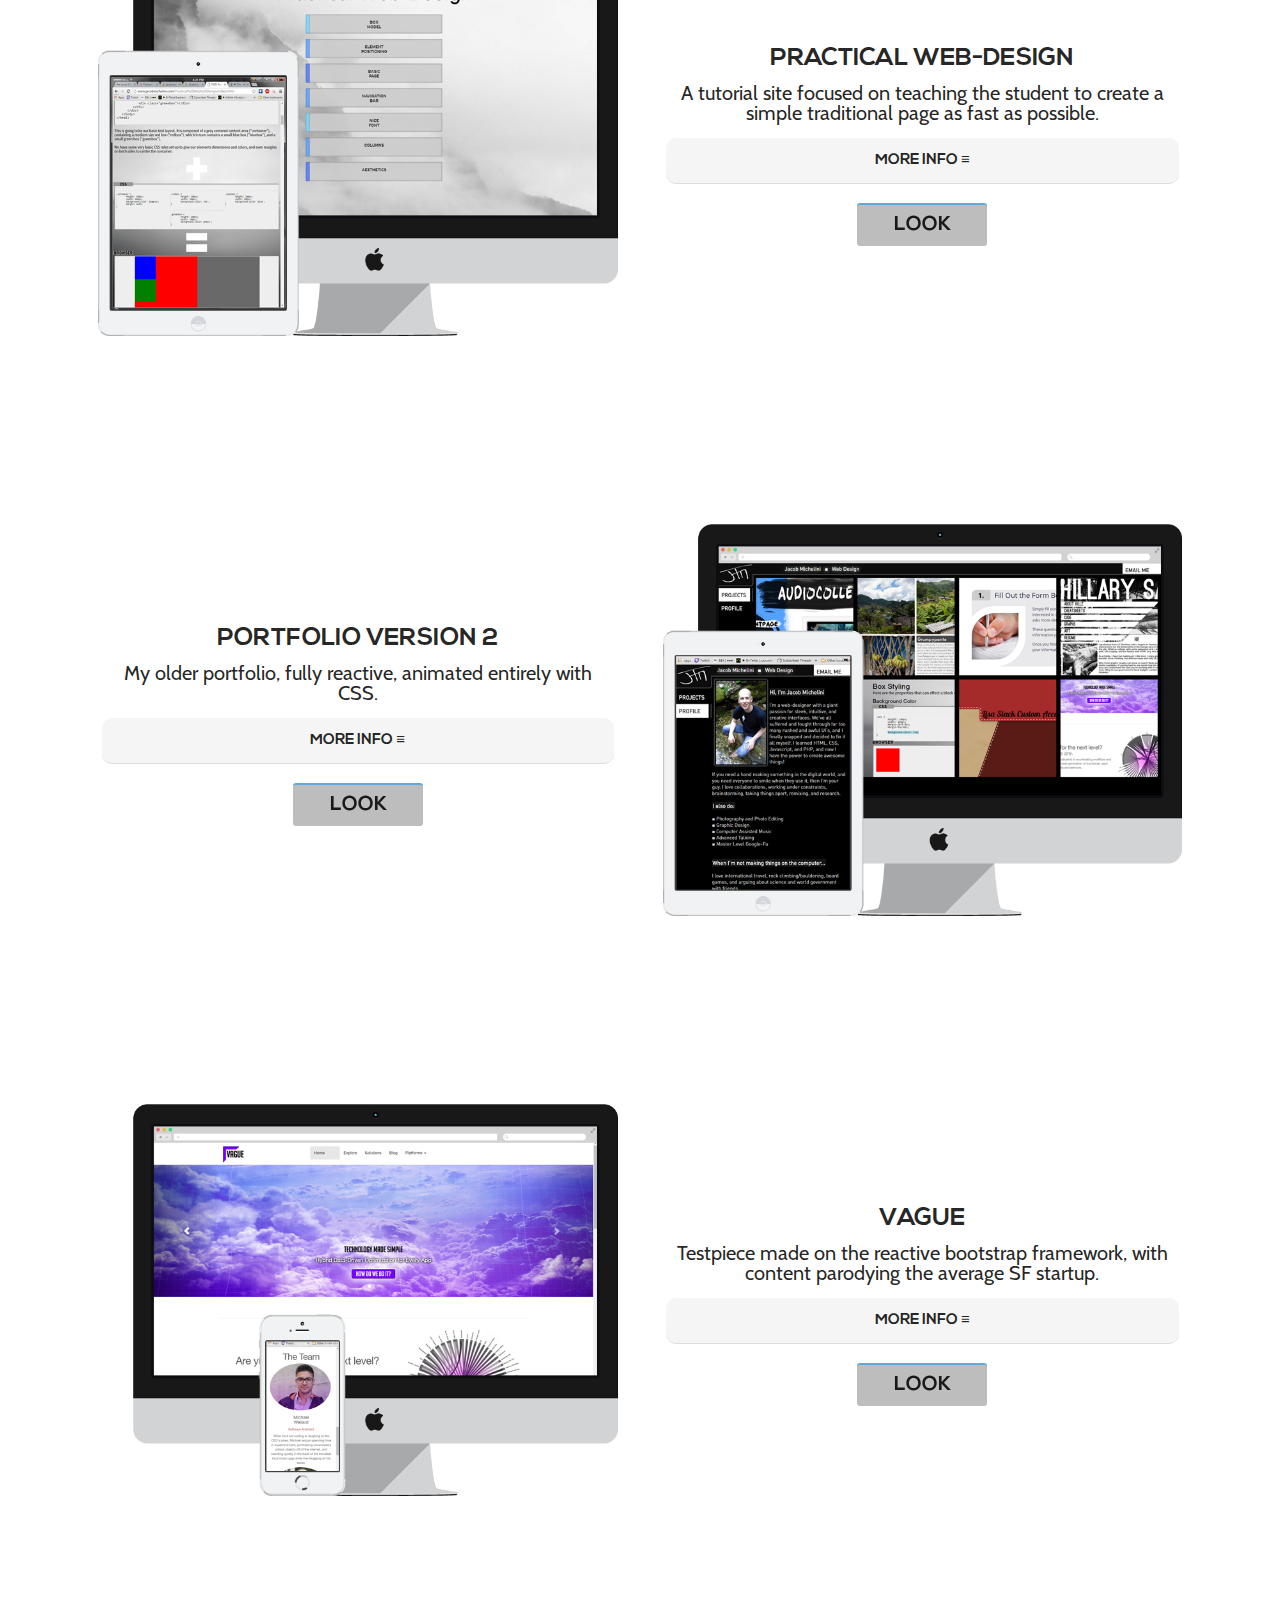
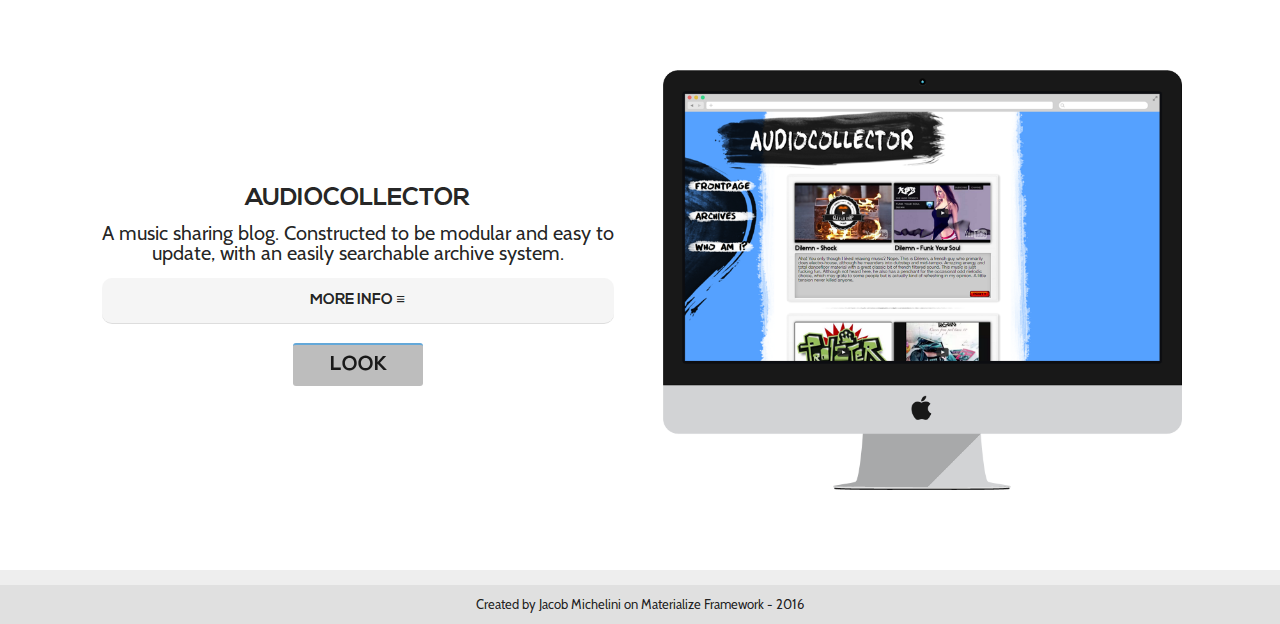
==== commit 042e5474: "finished bones" ====
--- a/index.html
+++ b/index.html
@@ -31,17 +31,17 @@
         <!-- TOP NAVBAR -->
         <div class="col s12 grey lighten-2">
           <div class="container">
-            <a href="#graphics.html"><div class="col s12 m3 l3  center-align waves-effect waves-light navbutton a"><h5>GRAPHICS</h5></div></a>
-            <a href="#webdesign.html"><div class="col s12 m3 l3  center-align waves-effect waves-light navbutton b crumb"><h5 class="shrinky">WEB-DESIGN</h5></div></a>
-            <a href="#profile.html"><div class="col s12 m3 l3  center-align waves-effect waves-light navbutton c"><h5>PROFILE</h5></div></a>
-            <a href="#contact.html"><div class="col s12 m3 l3  center-align waves-effect waves-light navbutton d"><h5>CONTACT</h5></div></a>
+            <a href="graphics.html"><div class="col s12 m3 l3  center-align waves-effect waves-light navbutton a"><h5>GRAPHICS</h5></div></a>
+            <a href="index.html"><div class="col s12 m3 l3  center-align waves-effect waves-light navbutton b crumb"><h5 class="shrinky">WEB-DESIGN</h5></div></a>
+            <a href="profile.html"><div class="col s12 m3 l3  center-align waves-effect waves-light navbutton c"><h5>PROFILE</h5></div></a>
+            <a href="contact.html"><div class="col s12 m3 l3  center-align waves-effect waves-light navbutton d"><h5>CONTACT</h5></div></a>
           </div>
         </div>
 
       </div>
 
 
-
+      <!-- CONTENT SECTION -->
 
       <div class="row jrow">
         <div class="container jcontainer">
@@ -49,102 +49,187 @@
           
           <div class="col s12 content-module">
             <div class="col l6 m6 s12 fullheight valign-wrapper">
-              <div class="caption right-align">
+              <div class="caption center-align">
               <h5>TRAVELING TRICYCLE</h5>
               <p>Travel photoblog for a trip to Southeast Asia. Fully reactive and expandable custom frame, color change widget.</p>
-              <a href="#tricycle.html"><div class="navbutton center-align waves-effect waves-light visit b">LOOK</div></a>
+              <ul class="collapsible jhide-on-med-and-down" data-collapsible="accordion">
+                <li>
+                  <div class="collapsible-header grey lighten-4">MORE INFO  ≡</div>
+                  <div class="collapsible-body">
+                    <p class="subp">The idea here was to create a cool platform to share my recent adventures in Southeast Asia. I decided that my primary focus would be on the pictues, and using all available screen space to display them. I put together a completely reactive site with a customizable grid system to accomplish this, all on a teeny tiny laptop while backpacking (blech, trackpads). The finished product also features a picture based main navigation page with parallax scroll, and a cute little Javascript/CSS widget that allows you to change the background color of individual posts.</p> 
+                  </div>
+                </li>
+              </ul>
+              <a href="travelingtricycle2*/traveling-tricycle.html"><div class="navbutton center-align waves-effect waves-light visit b">LOOK</div></a>
               </div>
             </div>
             <div class="col l6 m6 s12 fullheight valign-wrapper"><img class="gallery" src="images/tricycle.png"></div>
           </div>
 
           <div class="col s12 content-module">
-            <div class="col l6 m6 s12 fullheight valign-wrapper"><img class="gallery" src="images/audio.png"></div>
-            <div class="col l6 m6 s12 fullheight valign-wrapper">
-              <div class="caption">
+            <div class="col l6 m6 s12 fullheight valign-wrapper"><img class="gallery" src="images/boldstream.png"></div>
+            <div class="col l6 m6 s12 fullheight valign-wrapper">
+              <div class="caption center-align">
+              <h5>BOLDSTREAM</h5>
+              <p>Main site for an interactive streaming media start-up. Site frame, navigation, and layout. Fully responsive.</p>
+              <ul class="collapsible jhide-on-med-and-down" data-collapsible="accordion">
+                <li>
+                  <div class="collapsible-header grey lighten-4">MORE INFO  ≡</div>
+                  <div class="collapsible-body">
+                    <p class=" subp">Worked freelance to create the frame for this new interactive streaming media site. Many features were designed to respond to the user, conveying the theme of interactive media. 100% CSS product offering displays are also fully adaptable to all screen dimensions. Also did work converting existing logo to monochrome and  higher resolution files. This site base is online and used by the company currently, although they have modified the content and styling considerably since I finished work.</p> 
+                  </div>
+                </li>
+              </ul>
+              <a href="boldstream*/index.html"><div class="navbutton center-align waves-effect waves-light visit b">LOOK</div></a>
+              </div>
+            </div>
+          </div>
+
+          <div class="col s12 content-module">
+            <div class="col l6 m6 s12 fullheight valign-wrapper">
+              <div class="caption center-align">
+              <h5>WE BUY DALLAS</h5>
+              <p>Pitch site built to order for a Dallas area real estate broker. Fully reactive with contact mailer.</p>
+              <ul class="collapsible jhide-on-med-and-down" data-collapsible="accordion">
+                <li>
+                  <div class="collapsible-header grey lighten-4">MORE INFO  ≡</div>
+                  <div class="collapsible-body">
+                    <p class=" subp">Contracted to create a sales site based off several other sites the client picked. We worked back and forth to create a logo and color scheme based on the Dallas Cowboys NFL team. The site includes in-page navigation and a testimonials section, as well as blogging space. I also wrote a simple contact mailing PHP script to allow customers to send information in via the site.</p> 
+                  </div>
+                </li>
+              </ul>
+              <a href="dallas*/index.html"><div class="navbutton center-align waves-effect waves-light visit b">LOOK</div></a>
+              </div>
+            </div>
+            <div class="col l6 m6 s12 fullheight valign-wrapper"><img class="gallery" src="images/dfw.png"></div>
+          </div>
+
+          <div class="col s12 content-module">
+            <div class="col l6 m6 s12 fullheight valign-wrapper"><img class="gallery" src="images/hillary.png"></div>
+            <div class="col l6 m6 s12 fullheight valign-wrapper">
+              <div class="caption center-align">
+              <h5>PERSONAL SITE</h5>
+              <p>Informational site designed and built for a data scientist friend. Fully reactive.</p>
+              <ul class="collapsible jhide-on-med-and-down" data-collapsible="accordion">
+                <li>
+                  <div class="collapsible-header grey lighten-4">MORE INFO  ≡</div>
+                  <div class="collapsible-body">
+                    <p class=" subp">A bold and stylish redesign of a personal website. Includes a profile and resume material as well as notes and galleries of her original artwork, designed to be simple to update. The cheatsheet section was specifically written to allow copy/paste of notes from the previous site, while being more readable and modern. Semi-reactive framework.</p> 
+                  </div>
+                </li>
+              </ul>
+              <a href="http://www.hillarysanders.com"><div class="navbutton center-align waves-effect waves-light visit b">LOOK</div></a>
+              </div>
+            </div>
+          </div>
+
+          <!-- FOUR -->
+
+          <div class="col s12 content-module">
+            <div class="col l6 m6 s12 fullheight valign-wrapper">
+              <div class="caption center-align">
+              <h5>MM ARCHITECTURE</h5>
+              <p>A picture heavy architecture portfolio site utilizing some Bootstrap elements. Also handled photo retouching.</p>
+              <ul class="collapsible jhide-on-med-and-down" data-collapsible="accordion">
+                <li>
+                  <div class="collapsible-header grey lighten-4">MORE INFO  ≡</div>
+                  <div class="collapsible-body">
+                    <p class=" subp">A redesign of an existing architecture portfolio site to make it more attractive and usable, incorporating the responsive Bootstrape framework. Buttons were made large enough to click on, and photos make up the vast majoty of the site in a collage style. Also handled photo retouching for all pictures included. This was my first actual full page project. Much has changed since then but its fun to look back on.</p> 
+                  </div>
+                </li>
+              </ul>
+              <a href="mmarchitecture*/Home.html"><div class="navbutton center-align waves-effect waves-light visit b">LOOK</div></a>
+              </div>
+            </div>
+            <div class="col l6 m6 s12 fullheight valign-wrapper"><img class="gallery" src="images/margie.png"></div>
+          </div>
+
+          <div class="col s12 content-module">
+            <div class="col l6 m6 s12 fullheight valign-wrapper"><img class="gallery" src="images/practical.png"></div>
+            <div class="col l6 m6 s12 fullheight valign-wrapper">
+              <div class="caption center-align">
+              <h5>PRACTICAL WEB-DESIGN</h5>
+              <p>A tutorial site focused on teaching the student to create a simple traditional page as fast as possible.</p>
+              <ul class="collapsible jhide-on-med-and-down" data-collapsible="accordion">
+                <li>
+                  <div class="collapsible-header grey lighten-4">MORE INFO  ≡</div>
+                  <div class="collapsible-body">
+                    <p class=" subp"> After consuming a vast amount of online information regarding HTML and CSS, I found there to be a general void in extremely applicable, no frills instructional material. Most content is either quite exhaustive or so specific as to be unusable to actually create a site. This tutorial is designed to teach very novice student only the most commonly used and needed concepts, in order to get them making usable site frames (in any layout) as fast as possible. Also contains a list of all useful commonly used aesthetic effects, which are obnoxious to find elsewhere. Semi-reactive.</p> 
+                  </div>
+                </li>
+              </ul>
+              <a href="practicalwebdesign*/nav.html"><div class="navbutton center-align waves-effect waves-light visit b">LOOK</div></a>
+              </div>
+            </div>
+          </div>
+
+          <div class="col s12 content-module">
+            <div class="col l6 m6 s12 fullheight valign-wrapper">
+              <div class="caption center-align">
+              <h5>PORTFOLIO VERSION 2</h5>
+              <p>My older portfolio, fully reactive, animated entirely with CSS.</p>
+              <ul class="collapsible jhide-on-med-and-down" data-collapsible="accordion">
+                <li>
+                  <div class="collapsible-header grey lighten-4">MORE INFO  ≡</div>
+                  <div class="collapsible-body">
+                    <p class=" subp">The main idea behind this version of the portfolio was sheer simplicity and easy of use. Photo tiles that react to the users mouse save space and only display additional information as requested. Other than that, all I needed was is a simple profile and contact forms for maximum simplicity. Lack of adaptability to new content types and poor performance on mobile devices without hover states led me to redesign.</p> 
+                  </div>
+                </li>
+              </ul>
+              <a href="portfolio-2*/index.html"><div class="navbutton center-align waves-effect waves-light visit b">LOOK</div></a>
+              </div>
+            </div>
+            <div class="col l6 m6 s12 fullheight valign-wrapper"><img class="gallery" src="images/portfolio2.png"></div>
+          </div>
+
+          <div class="col s12 content-module">
+            <div class="col l6 m6 s12 fullheight valign-wrapper"><img class="gallery" src="images/vague.png"></div>
+            <div class="col l6 m6 s12 fullheight valign-wrapper">
+              <div class="caption center-align">
+              <h5>VAGUE</h5>
+              <p>Testpiece made on the reactive bootstrap framework, with content parodying the average SF startup.</p>
+              <ul class="collapsible jhide-on-med-and-down" data-collapsible="accordion">
+                <li>
+                  <div class="collapsible-header grey lighten-4">MORE INFO  ≡</div>
+                  <div class="collapsible-body">
+                    <p class=" subp">I wanted to practice making something using a popular existing framework (Bootstrap), instead of making everything from scratch. After living in the bay area for a year, filling the site with a satirical take on the hundreds of identical startup sites around was a natural fit. But seriously, <a target="_blank" href="https://www.nngroup.com/articles/auto-forwarding/">enough with the carousel already!</a></p> 
+                  </div>
+                </li>
+              </ul>
+              <a href="vague*/examples/carousel/index.html"><div class="navbutton center-align waves-effect waves-light visit b">LOOK</div></a>
+              </div>
+            </div>
+          </div>
+
+          <!-- EIGHT -->
+
+
+          <div class="col s12 content-module">
+            <div class="col l6 m6 s12 fullheight valign-wrapper">
+              <div class="caption center-align">
               <h5>AUDIOCOLLECTOR</h5>
               <p>A music sharing blog. Constructed to be modular and easy to update, with an easily searchable archive system.</p>
-              <a href="#audio.html"><div class="navbutton center-align waves-effect waves-light visit b">LOOK</div></a>
-              </div>
-            </div>
-          </div>
-
-          <div class="col s12 content-module">
-            <div class="col l6 m6 s12 fullheight valign-wrapper">
-              <div class="caption right-align">
-              <h5>WE BUY DALLAS</h5>
-              <p>Pitch site built to order for a Dallas area real estate broker. Fully reactive with contact mailer.</p>
-              <a href="#dfw.html"><div class="navbutton center-align waves-effect waves-light visit b">LOOK</div></a>
-              </div>
-            </div>
-            <div class="col l6 m6 s12 fullheight valign-wrapper"><img class="gallery" src="images/dfw.png"></div>
-          </div>
-
-          <div class="col s12 content-module">
-            <div class="col l6 m6 s12 fullheight valign-wrapper"><img class="gallery" src="images/hillary.png"></div>
-            <div class="col l6 m6 s12 fullheight valign-wrapper">
-              <div class="caption">
-              <h5>PERSONAL SITE</h5>
-              <p>Informational site designed and built for a data scientist friend. Fully reactive.</p>
-              <a href="#hillary.html"><div class="navbutton center-align waves-effect waves-light visit b">LOOK</div></a>
-              </div>
-            </div>
-          </div>
-
-          <!-- FOUR -->
-
-          <div class="col s12 content-module">
-            <div class="col l6 m6 s12 fullheight valign-wrapper">
-              <div class="caption right-align">
-              <h5>MM Architecture</h5>
-              <p>A picture heavy architecture portfolio site utilizing some Bootstrap elements. Also handled photo retouching.</p>
-              <a href="#margie.html"><div class="navbutton center-align waves-effect waves-light visit b">LOOK</div></a>
-              </div>
-            </div>
-            <div class="col l6 m6 s12 fullheight valign-wrapper"><img class="gallery" src="images/margie.png"></div>
-          </div>
-
-          <div class="col s12 content-module">
-            <div class="col l6 m6 s12 fullheight valign-wrapper"><img class="gallery" src="images/practical.png"></div>
-            <div class="col l6 m6 s12 fullheight valign-wrapper">
-              <div class="caption">
-              <h5>PRACTICAL WEB-DESIGN</h5>
-              <p>A tutorial site focused on teaching the student to create a simple traditional page as fast as possible.</p>
-              <a href="#practical.html"><div class="navbutton center-align waves-effect waves-light visit b">LOOK</div></a>
-              </div>
-            </div>
-          </div>
-
-          <div class="col s12 content-module">
-            <div class="col l6 m6 s12 fullheight valign-wrapper">
-              <div class="caption right-align">
-              <h5>Portfolio Version 2</h5>
-              <p>My older portfolio, fully reactive, animated entirely with CSS.</p>
-              <a href="#portfolio2.html"><div class="navbutton center-align waves-effect waves-light visit b">LOOK</div></a>
-              </div>
-            </div>
-            <div class="col l6 m6 s12 fullheight valign-wrapper"><img class="gallery" src="images/portfolio2.png"></div>
-          </div>
-
-          <div class="col s12 content-module">
-            <div class="col l6 m6 s12 fullheight valign-wrapper"><img class="gallery" src="images/vague.png"></div>
-            <div class="col l6 m6 s12 fullheight valign-wrapper">
-              <div class="caption">
-              <h5>VAGUE</h5>
-              <p>Testpiece made on the reactive bootstrap framework, with content parodying the average SF startup.</p>
-              <a href="#vague.html"><div class="navbutton center-align waves-effect waves-light visit b">LOOK</div></a>
-              </div>
-            </div>
-          </div>
-
-          <!-- EIGHT -->
+              <ul class="collapsible jhide-on-med-and-down" data-collapsible="accordion">
+                <li>
+                  <div class="collapsible-header grey lighten-4">MORE INFO  ≡</div>
+                  <div class="collapsible-body">
+                    <p class=" subp">I wanted to do some work on pre-designing and slicing PSD's into a page, and decided to try a simple but very functional music sharing site. The layout and code is all modular and allows new posts with a simple url paste, allowing for Youtube or Bandcamp links. The buttons and textures were all created in photoshop to practice brush and layer styles techniques. I also implemented an extremely simple archive system to allow old posts to be easily found or scanned regardless of age with a simple "ctrl-F" search, something I found lacking in many similar sites.</p> 
+                  </div>
+                </li>
+              </ul>
+              <a href="audiocollector*/page1.html"><div class="navbutton center-align waves-effect waves-light visit b">LOOK</div></a>
+              </div>
+            </div>
+            <div class="col l6 m6 s12 fullheight valign-wrapper"><img class="gallery" src="images/audio.png"></div>
+          </div>
 
           <a href="index.html"><div class="col s12 grey lighten-1 center-align hide-on-med-and-up"><br>▲ GO TO TOP ▲<br><br></div></a>
-          <div class="col s12 grey lighten-3"><br></div>
-          <div class="col s12 grey lighten-2"><p class="center-align small"><br>Created by Jacob Michelini on Materialize Framework - 2016<br><br></p></div>
-
 
         </div>
+        
+        <div class="col s12 grey lighten-3"><br></div>
+        <div class="col s12 grey lighten-2"><p class="center-align small"><br>Created by Jacob Michelini on Materialize Framework - 2016<br><br></p></div>
+
 
       </div>
      
--- a/css/customcss.css
+++ b/css/customcss.css
@@ -5,6 +5,10 @@
   max-width: 9999999px;
 }
 
+p a {
+  color: #6A8CDC;
+}
+
 a {
   color: inherit;
 }
@@ -34,21 +38,21 @@
 }
 
 .a {
-  border-top: 2px solid #f44336;
+  border-top: 2px solid  #6A8CDC;
 }
 
 .b {
-  border-top: 2px solid #4caf50;
+  border-top: 2px solid #63A8D9;
 }
 
 
 .c {
-  border-top: 2px solid #2196f3;
+  border-top: 2px solid #5ACFD5 ;
 }
 
 
 .d {
-  border-top: 2px solid #ff9800;
+  border-top: 2px solid #5DDCAC ;
 }
 
 .small {
@@ -56,28 +60,26 @@
 }
 
 .a:hover {
-  box-shadow: 0px 50px 0px #f44336 inset;
+  box-shadow: 0px 50px 0px #6A8CDC  inset;
   transition: all 400ms;
 }
 
 .b:hover {
-  box-shadow: 0px 50px 0px #4caf50 inset;
+  box-shadow: 0px 50px 0px #63A8D9  inset;
   transition: all 400ms;
 }
 
 
 .c:hover {
-  box-shadow: 0px 50px 0px #2196f3 inset;
+  box-shadow: 0px 50px 0px #5ACFD5  inset;
   transition: all 400ms;
 }
 
 
 .d:hover {
-  box-shadow: 0px 50px 0px #ff9800 inset;
+  box-shadow: 0px 50px 0px #5DDCAC  inset;
   transition: all 400ms;
 }
-
-
 
 /*TOPBAR*/
 
@@ -126,27 +128,74 @@
 }
 
 .content-module {
-  height: 600px;
-  margin-bottom: 10px;
-  border-radius: 5px;
+  height: 580px;
+}
+
+.content-module-big {
+
 }
 
 .caption {
   padding: 1rem;
-  width: 100%;
+  width: 100%; 
+  border-radius: 10px;
 }
 
 .visit {
-  width: 100px;
-  height: 22px;
+  width: 130px;
+  height: 43px;
+  padding-top: 10px;
   margin-top: 1.25rem;
   background-color: #bdbdbd;
   font-size: 20px;
   font-family: 'Nexaj', sans-serif;
-}
-
-
-/*GALLERY*/
+  border-radius: 3px;
+  
+}
+
+.subp {
+  overflow: hidden;
+  font-size: 15px;
+  color: #757575;
+  line-height: 120%;
+}
+
+.collapsible {
+  margin: 1rem 0 0rem 0; 
+  box-shadow: none;
+  border-color: #bdbdbd;
+  border-width: 0px;
+
+}
+
+.collapsible-header {
+  font-family: 'Nexaj', sans-serif; 
+  border-radius: 10px;
+}
+
+@media only screen and (max-width: 750px) {
+  .jhide-on-med-and-down {
+    display: none !important;
+  }
+}
+
+/*GALLERY*/
+
+.profpic {
+    max-width: 100%;
+    display: block;
+    margin-left:auto; 
+    margin-right: 1rem;
+    margin-bottom: .75rem;
+    max-height: 700px;
+
+    border: 10px solid #e0e0e0;
+    /*border-top-color: #6A8CDC;
+    border-right-color: #63A8D9;
+    border-bottom-color: #5ACFD5;
+    border-left-color: #5DDCAC;*/
+    border-radius: 4px;
+}
 
 .gallery {
     max-width: 100%;
@@ -158,8 +207,19 @@
 }
 
 .fullheight {
-  height: 100%;
-}
+    height: 100%;
+}
+
+.graphics {
+  width: 100%;
+  margin-bottom: 2rem;
+  display: block;
+  margin-left: auto;
+  margin-right: auto;
+}
+
+
+
 
 
 
@@ -223,7 +283,16 @@
 .content-module {
   height: 400px;
 }
-/*GALLERY*/
+
+.subp {
+  font-size: 12px;
+}
+
+/*GALLERY*/
+.profpic {
+  margin-left:auto; 
+  margin-right: auto;
+}
 
 }
 
@@ -257,6 +326,7 @@
 /*CONTENT MODULES*/
 .content-module {
   height: 550px;
+  border-bottom: 1px solid #eeeeee; 
 }
 /*GALLERY*/
 
